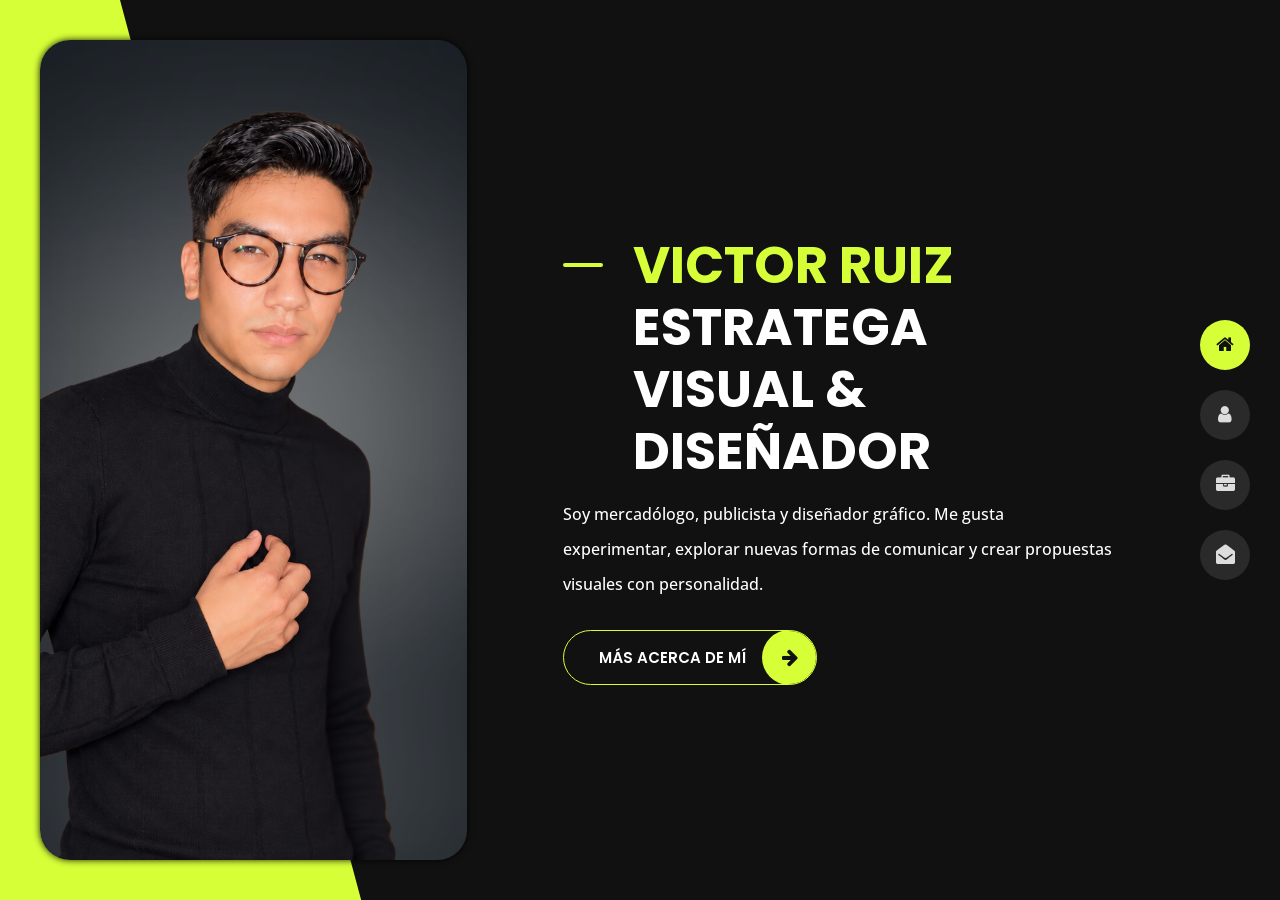
==== index.html @ 58e436d8 "Añadir favicon VR verde lima sobre fondo oscuro" ====
﻿<!DOCTYPE html>
<html lang="es">
  <head>
    <link rel="icon" type="image/svg+xml" href="img/favicon-vr.svg?v=1">
    <meta charset="utf-8">
    <title>Victor Ruiz | Estratega Visual &amp; Diseñador</title>
    <meta name="description" content="Portafolio de Victor Ruiz: diseño gráfico, comunicación visual y desarrollo de marca.">
    <meta property="og:type" content="website">
    <meta property="og:locale" content="es_MX">
    <meta property="og:site_name" content="Victor Ruiz — Portafolio">
    <meta property="og:title" content="Victor Ruiz | Estratega Visual &amp; Diseñador">
    <meta property="og:description" content="Diseño gráfico, comunicación visual y desarrollo de marca. Conoce mis proyectos y trayectoria.">
    <meta property="og:url" content="https://victxrruiz.github.io/PortafolioVictor/">
    <meta name="viewport" content="width=device-width, initial-scale=1">
    <!-- Template Google Fonts -->
    <link rel="preconnect" href="https://fonts.googleapis.com">
    <link rel="preconnect" href="https://fonts.gstatic.com" crossorigin>
    <link href="https://fonts.googleapis.com/css?family=Poppins:400,400i,500,500i,600,600i,700,700i,800,800i,900,900i&amp;display=swap" rel="stylesheet">
    <link href="https://fonts.googleapis.com/css?family=Open+Sans:300,400,400i,600,600i,700&amp;display=swap" rel="stylesheet">
    <!-- Template CSS Files -->
    <link href="css/bootstrap.min.css" rel="stylesheet">
    <link href="css/component.css" rel="stylesheet">
    <link href="css/circle.css" rel="stylesheet">
    <link href="css/font-awesome.min.css" rel="stylesheet">
    <link href="css/style.css?v=coral-1" rel="stylesheet">
    <link href="css/portfolio.css?v=coral-1" rel="stylesheet">
    <link href="css/contact.css?v=button-animation-1" rel="stylesheet">
    <!-- CSS Skin File -->
    <link href="css/skins/coral.css?v=lime-1" rel="stylesheet">
    <link href="css/cursor.css?v=4" rel="stylesheet">
    <link href="css/original-motion.css?v=1" rel="stylesheet">
    <link href="css/scroll-details.css?v=1" rel="stylesheet">
    <link href="css/mobile-home.css?v=1" rel="stylesheet">
    <link href="css/expertise.css?v=4" rel="stylesheet">
    <!-- Modernizr JS File -->
    <script src="js/modernizr.min.js"></script>
  </head>
  <body class="dark home-page">
    <div id="preloader" aria-hidden="true">
      <div class="line"></div>
    </div>
    <!-- Header Starts -->
    <header class="header" id="navbar-collapse-toggle">
      <!-- Fixed Navigation Starts -->
      <ul id="desktop-nav" class="icon-menu d-none d-lg-block">
        <li class="icon-box desktop-nav-element active">
          <i class="fa fa-home"></i>
          <div>
            <h2>Inicio</h2>
          </div>
        </li>
        <li class="icon-box desktop-nav-element">
          <i class="fa fa-user"></i>
          <div>
            <h2>Acerca de mí</h2>
          </div>
        </li>
        <li class="icon-box desktop-nav-element">
          <i class="fa fa-briefcase"></i>
          <div>
            <h2>Portafolio</h2>
          </div>
        </li>
        <li class="icon-box desktop-nav-element">
          <i class="fa fa-envelope-open"></i>
          <div>
            <h2>Contacto</h2>
          </div>
        </li>
      </ul>
      <!-- Fixed Navigation Ends -->
      <!-- Mobile Menu Starts -->
      <nav class="d-block d-lg-none">
        <div class="inputmobile" id="inputmobile">
          <button type="button" id="trigger-mobile" class="trigger-mobile" aria-label="Menú de navegación" aria-controls="mobile-nav">
            <span></span>
            <span></span>
            <span></span>
          </button>
          <ul class="list-unstyled" id="mobile-nav">
            <li class="mobile-nav-element home-link active">
              <div>
                <i class="fa fa-home"></i>
                <span>Inicio</span>
              </div>
            </li>
            <li class="mobile-nav-element">
              <div>
                <i class="fa fa-user"></i>
                <span>Acerca de mí</span>
              </div>
            </li>
            <li class="mobile-nav-element">
              <div>
                <i class="fa fa-folder-open"></i>
                <span>Portafolio</span>
              </div>
            </li>
            <li class="mobile-nav-element">
              <div>
                <i class="fa fa-envelope-open"></i>
                <span>Contacto</span>
              </div>
            </li>
          </ul>
        </div>
      </nav>
      <!-- Mobile Menu Ends -->
    </header>
    <!-- Header Ends -->
    <!-- Main Content Starts -->
    <div class="pages">
      <!-- Home Starts -->
      <div class="page page--current" id="home">
        <div class="home">
          <div class="container-fluid main-container container-home p-0">
            <div class="color-block d-none d-lg-block"></div>
            <div class="row home-details-container align-items-center">
			  <img class="col-lg-4 position-fixed d-none d-lg-block" src="img/victor-ruiz-nueva.png" alt="Retrato de Victor Ruiz">
              <div class="col-12 col-lg-8 offset-lg-4 home-details text-left text-sm-center text-lg-left">
                <div>
                  <img src="img/victor-ruiz-nueva.png" class="img-fluid main-img-mobile home-portrait d-block d-lg-none" alt="Retrato de Victor Ruiz">
                  <h1 class="text-uppercase poppins-font">Victor Ruiz <span>Estratega Visual &amp; Diseñador</span>
                  </h1>
                  <p class="open-sans-font">Soy mercadólogo, publicista y diseñador gráfico. Me gusta experimentar, explorar nuevas formas de comunicar y crear propuestas visuales con personalidad.</p>
                  <a id="link-about" class="button">
                    <span class="button-text">Más acerca de mí</span>
                    <span class="button-icon fa fa-arrow-right"></span>
                  </a>
                </div>
              </div>
            </div>
          </div>
        </div>
      </div>
      <!-- Home Ends -->
      <!-- About Starts -->
      <div class="page" id="about">
        <!-- Main Content Starts -->
        <!-- Section Title Starts -->
        <div class="title-section text-left text-sm-center">
          <h2>ACERCA DE <span>MÍ</span>
          </h2>
          <span class="title-bg">VICTOR RUIZ</span>
        </div>
        <!-- Section Title Ends -->
        <div class="about">
          <div class="main-content">
            <div class="container">
              <div class="about-intro open-sans-font">
                <p>Me gusta transformar conceptos en propuestas visuales que comuniquen, conecten y tengan personalidad. Disfruto experimentar con diferentes estilos, explorar nuevas herramientas y encontrar soluciones que vayan más allá de lo habitual.</p>
                <p>Soy una persona sociable, abierta al intercambio de ideas y comprometida con cada proyecto. Me gusta trabajar en equipo, explorar distintas perspectivas y cuidar cada detalle para lograr resultados que funcionen tanto visualmente como en su comunicación.</p>
                <p>Creo en un proceso creativo donde experimentar, compartir ideas y disfrutar lo que hacemos es tan importante como alcanzar los objetivos de cada proyecto.</p>
              </div>
              <div class="row">
                <!-- Personal Info Starts -->
                <div class="col-12 col-lg-5 col-xl-6">
                  <div class="row">
                    <div class="col-12">
                      <h3 class="text-uppercase custom-title mb-0 ft-wt-600">INFORMACIÓN PERSONAL</h3>
                    </div>
                    <div class="col-6">
                      <ul class="about-list list-unstyled open-sans-font">
                        <li>
                          <span class="title">Nombres:</span>
                          <span class="value d-block d-sm-inline-block d-lg-block d-xl-inline-block">Victor Jesus</span>
                        </li>
                        <li>
                          <span class="title">Apellidos:</span>
                          <span class="value d-block d-sm-inline-block d-lg-block d-xl-inline-block">Ruiz Morales</span>
                        </li>
                        <li>
                          <span class="title">Edad:</span>
                          <span class="value d-block d-sm-inline-block d-lg-block d-xl-inline-block">25 años</span>
                        </li>
                        <li>
                          <span class="title">Freelance :</span>
                          <span class="value d-block d-sm-inline-block d-lg-block d-xl-inline-block">Disponible</span>
                        </li>
                      </ul>
                    </div>
                    <div class="col-6">
                      <ul class="about-list list-unstyled open-sans-font">
                        <li>
                          <span class="title">Ubicación:</span>
                          <span class="value d-block d-sm-inline-block d-lg-block d-xl-inline-block">Puebla</span>
                        </li>
                        <li>
                          <span class="title">Teléfono:</span>
                          <span class="value d-block d-sm-inline-block d-lg-block d-xl-inline-block">+52 222 174 9672</span>
                        </li>
                        <li>
                          <span class="title">Email :</span>
                          <span class="value d-block d-sm-inline-block d-lg-block d-xl-inline-block">victxr.ruiz@gmail.com</span>
                        </li>
                        <li>
                          <span class="title">Idiomas:</span>
                          <span class="value d-block d-sm-inline-block d-lg-block d-xl-inline-block">Español, Inglés (B2)</span>
                        </li>
                      </ul>
                    </div>
                    <div class="col-12 mt-3 about-actions">
                      <a class="button" href="#">
                        <span class="button-text">Descargar CV</span>
                        <span class="button-icon fa fa-download"></span>
                      </a>
                      <a class="button" id="link-portfolio" href="#portfolio">
                        <span class="button-text">Ver portafolio</span>
                        <span class="button-icon fa fa-briefcase" aria-hidden="true"></span>
                      </a>
                    </div>
                  </div>
                </div>
                <!-- Personal Info Ends -->
                <!-- Boxes Starts -->
                <div class="col-12 col-lg-7 col-xl-6 mt-5 mt-lg-0">
                  <div class="row">
                    <div class="col-6">
                      <div class="box-stats with-margin">
                        <h3 class="poppins-font position-relative">3</h3>
                        <p class="open-sans-font m-0 position-relative text-uppercase">años de <span class="d-block">experiencia</span>
                        </p>
                      </div>
                    </div>
                    <div class="col-6">
                      <div class="box-stats with-margin">
                        <h3 class="poppins-font position-relative">50</h3>
                        <p class="open-sans-font m-0 position-relative text-uppercase">proyectos <span class="d-block">realizados</span>
                        </p>
                      </div>
                    </div>
                    <div class="col-6 mx-auto">
                      <div class="box-stats">
                        <h3 class="poppins-font position-relative">5</h3>
                        <p class="open-sans-font m-0 position-relative text-uppercase">marcas y <span class="d-block">empresas</span>
                        </p>
                      </div>
                    </div>
                  </div>
                </div>
                <!-- Boxes Ends -->
              </div>
              <hr class="separator">
              <section class="expertise" aria-labelledby="expertise-title">
                <h3 id="expertise-title" class="poppins-font expertise-heading">Lo que puedo aportar</h3>
                <div class="expertise-table-wrap">
                  <table class="expertise-table" aria-labelledby="expertise-title">
                    <thead><tr><th scope="col">Categoría</th><th scope="col">Contenido</th></tr></thead>
                    <tbody>
                      <tr>
                        <th scope="row"><i class="fa fa-pencil" aria-hidden="true"></i>Diseño</th>
                        <td><ul class="expertise-tags"><li>Identidad visual</li><li>Publicidad</li><li>Diseño editorial</li><li>Gran formato</li></ul></td>
                      </tr>
                      <tr>
                        <th scope="row"><i class="fa fa-camera" aria-hidden="true"></i>Producción</th>
                        <td><ul class="expertise-tags"><li>Fotografía</li><li>Edición fotográfica</li><li>Contenido audiovisual</li></ul></td>
                      </tr>
                      <tr>
                        <th scope="row"><i class="fa fa-lightbulb-o" aria-hidden="true"></i>Estrategia</th>
                        <td><ul class="expertise-tags"><li>Investigación</li><li>Conceptualización</li><li>Comunicación visual</li></ul></td>
                      </tr>
                      <tr>
                        <th scope="row"><i class="fa fa-sliders" aria-hidden="true"></i>Herramientas</th>
                        <td><ul class="expertise-tags"><li>Photoshop</li><li>Illustrator</li><li>Lightroom</li><li>Premiere Pro</li><li>IA generativa</li></ul></td>
                      </tr>
                    </tbody>
                  </table>
                </div>
              </section>
              <hr class="separator mt-1">
              <!-- Experience & Education Starts -->
              <div class="row">
                <div class="col-lg-6 m-15px-tb">
                  <h3 class="text-uppercase pb-5 mb-0 text-left text-sm-center custom-title ft-wt-600">MI TRAYECTORIA</h3>
                  <div class="resume-box">
                    <ul>
                      <li>
                        <div class="icon">
                          <i class="fa fa-briefcase"></i>
                        </div>
                        <span class="time open-sans-font text-uppercase">ENERO 2025 – ACTUALIDAD</span>
                        <h5 class="poppins-font text-uppercase">DISEÑADOR GRÁFICO <span class="place open-sans-font">UNIVERSIDAD DEL VALLE DE PUEBLA</span>
                        </h5>
                        <p class="open-sans-font">Desarrollo de contenido gráfico y audiovisual para redes sociales institucionales y marcas relacionadas, incluyendo UNIVATOUR, VICELO e ICOSUR. Diseño de identidades gráficas, materiales publicitarios y piezas de comunicación para eventos institucionales y comerciales. Realización de fotografía de eventos y producto, así como operación de cámaras y sistemas TriCaster para transmisiones en vivo.</p>
                      </li>
                      <li>
                        <div class="icon">
                          <i class="fa fa-briefcase"></i>
                        </div>
                        <span class="time open-sans-font text-uppercase">AGOSTO 2022 – MAYO 2023</span>
                        <h5 class="poppins-font text-uppercase">COMUNICACIÓN SOCIAL Y DISEÑO GRÁFICO <span class="place open-sans-font">INSTITUTO DE LA JUVENTUD DEL MUNICIPIO DE PUEBLA</span>
                        </h5>
                        <p class="open-sans-font">Diseño de materiales gráficos de gran formato para eventos institucionales, incluyendo banners y paredes gráficas. Creación de contenido para redes sociales dirigido al público juvenil y colaboración en la estrategia de comunicación e imagen institucional.</p>
                      </li>
                      <li>
                        <div class="icon">
                          <i class="fa fa-briefcase"></i>
                        </div>
                        <span class="time open-sans-font text-uppercase">FEBRERO 2022 – AGOSTO 2022</span>
                        <h5 class="poppins-font text-uppercase">AUXILIAR DE DISEÑO GRÁFICO <span class="place open-sans-font">GLOBAL MEDIA INVESTMENT</span>
                        </h5>
                        <p class="open-sans-font">Diseño de contenido para redes sociales y desarrollo de materiales gráficos para marcas como Talina Salinas Beauty Studio, G Life, Universidad UHS y Tiendas Neto, siguiendo sus manuales de identidad y lineamientos visuales.</p>
                      </li>
                      <li>
                        <div class="icon">
                          <i class="fa fa-briefcase"></i>
                        </div>
                        <span class="time open-sans-font text-uppercase">MAYO 2021 – ENERO 2022</span>
                        <h5 class="poppins-font text-uppercase">COMMUNITY MANAGER <span class="place open-sans-font">PAVELO'S PIZZA</span>
                        </h5>
                        <p class="open-sans-font">Gestión de redes sociales, creación de contenido digital y atención a la comunidad. Producción de fotografía de producto y videos publicitarios para plataformas digitales.</p>
                      </li>
                    </ul>
                  </div>
                </div>
                <div class="col-lg-6 m-15px-tb">
                  <h3 class="text-uppercase pb-5 mb-0 text-left text-sm-center custom-title ft-wt-600">MI FORMACIÓN</h3>
                  <div class="resume-box">
                    <ul>
                      <li>
                        <div class="icon">
                          <i class="fa fa-graduation-cap"></i>
                        </div>
                        <span class="time open-sans-font text-uppercase">AGOSTO 2025 – DICIEMBRE 2026</span>
                        <h5 class="poppins-font text-uppercase">MAESTRÍA EN DISEÑO GRÁFICO DIGITAL <span class="place open-sans-font">INSTITUTO DE ESTUDIOS UNIVERSITARIOS (IEU)</span>
                        </h5>
                        <p class="open-sans-font">Formación especializada en diseño digital, comunicación visual y desarrollo de soluciones gráficas.</p>
                      </li>
                      <li>
                        <div class="icon">
                          <i class="fa fa-graduation-cap"></i>
                        </div>
                        <span class="time open-sans-font text-uppercase">2020 – 2023</span>
                        <h5 class="poppins-font text-uppercase">LICENCIATURA EN MERCADOTECNIA Y PUBLICIDAD <span class="place open-sans-font">INSTITUTO DE ESTUDIOS UNIVERSITARIOS (IEU)</span>
                        </h5>
                        <p class="open-sans-font">Formación en marketing, publicidad, comunicación estratégica y desarrollo de conceptos creativos.</p>
                      </li>
                    </ul>
                  </div>
                </div>
              </div>
              <!-- Experience & Education Ends -->
              <div class="about-actions about-actions-bottom mt-4 pt-3">
                <a class="button" data-open-portfolio href="#portfolio">
                  <span class="button-text">Ver portafolio</span>
                  <span class="button-icon fa fa-briefcase" aria-hidden="true"></span>
                </a>
              </div>
            </div>
          </div>
        </div>
        <!-- Main Content Ends -->
      </div>
      <!-- About Ends -->
      <!-- Portfolio Starts -->
      <div class="page" id="portfolio">
        <!-- Main Content Starts -->
        <div class="portfolio">
          <!-- Page Title Starts -->
          <div class="title-section text-left text-sm-center">
            <h2>Mi <span>portafolio</span>
            </h2>
            <span class="title-bg">Proyectos</span>
          </div>
          <!-- Page Title Ends -->
          <div class="main-content text-center">
            <div id="grid-gallery" class="container portfolio-collection"></div>
            <!-- Keep unused template examples inert: no external images or video requests. -->
            <template id="portfolio-template-examples">
            <div class="container grid-gallery">
              <!-- Portfolio Grid Starts -->
              <div class="grid-wrap">
                <ul class="row grid gridlist">
                  <!-- Portfolio Item Starts -->
                  <li>
                    <figure>
                      <img src="http://via.placeholder.com/895x552.jpg" alt="Portolio Image">
                      <div>
                        <span>Image Project</span>
                      </div>
                    </figure>
                  </li>
                  <!-- Portfolio Item Ends -->
                  <!-- Portfolio Item Starts -->
                  <li>
                    <figure>
                      <img src="http://via.placeholder.com/895x552.jpg" alt="Portolio Image">
                      <div>
                        <span>Youtube Project</span>
                      </div>
                    </figure>
                  </li>
                  <!-- Portfolio Item Ends -->
                  <!-- Portfolio Item Starts -->
                  <li>
                    <figure>
                      <img src="http://via.placeholder.com/895x552.jpg" alt="Portolio Image">
                      <div>
                        <span>Slider Project</span>
                      </div>
                    </figure>
                  </li>
                  <!-- Portfolio Item Ends -->
                  <!-- Portfolio Item Starts -->
                  <li>
                    <figure>
                      <img src="http://via.placeholder.com/895x552.jpg" alt="Portolio Image">
                      <div>
                        <span>Local Video Project</span>
                      </div>
                    </figure>
                  </li>
                  <!-- Portfolio Item Ends -->
                  <!-- Portfolio Item Starts -->
                  <li>
                    <figure>
                      <img src="http://via.placeholder.com/895x552.jpg" alt="Portolio Image">
                      <div>
                        <span>Image Project</span>
                      </div>
                    </figure>
                  </li>
                  <!-- Portfolio Item Ends -->
                  <!-- Portfolio Item Starts -->
                  <li>
                    <figure>
                      <img src="http://via.placeholder.com/895x552.jpg" alt="Portolio Image">
                      <div>
                        <span>Image Project</span>
                      </div>
                    </figure>
                  </li>
                  <!-- Portfolio Item Ends -->
                  <!-- Portfolio Item Starts -->
                  <li>
                    <figure>
                      <img src="http://via.placeholder.com/895x552.jpg" alt="Portolio Image">
                      <div>
                        <span>Image Project</span>
                      </div>
                    </figure>
                  </li>
                  <!-- Portfolio Item Ends -->
                  <!-- Portfolio Item Starts -->
                  <li>
                    <figure>
                      <img src="http://via.placeholder.com/895x552.jpg" alt="Portolio Image">
                      <div>
                        <span>Image Project</span>
                      </div>
                    </figure>
                  </li>
                  <!-- Portfolio Item Ends -->
                  <!-- Portfolio Item Starts -->
                  <li>
                    <figure>
                      <img src="http://via.placeholder.com/895x552.jpg" alt="Portolio Image">
                      <div>
                        <span>Image Project</span>
                      </div>
                    </figure>
                  </li>
                  <!-- Portfolio Item Ends -->
                </ul>
              </div>
              <!-- Portfolio Grid Ends -->
              <!-- Portfolio Details Starts -->
              <div class="slideshow">
                <ul>
                  <!-- Portfolio Item Detail Starts -->
                  <li>
                    <figure>
                      <!-- Project Details Starts -->
                      <figcaption>
                        <h3>Image Project</h3>
                        <div class="row open-sans-font">
                          <div class="col-12 col-sm-6 mb-2">
                            <i class="fa fa-file-text-o pr-2"></i>
                            <span class="project-label">Project </span>: <span class="ft-wt-600 uppercase">Website</span>
                          </div>
                          <div class="col-12 col-sm-6 mb-2">
                            <i class="fa fa-user-o pr-2"></i>
                            <span class="project-label">Client </span>: <span class="ft-wt-600 uppercase">Envato</span>
                          </div>
                          <div class="col-12 col-sm-6 mb-2">
                            <i class="fa fa-code pr-2"></i>
                            <span class="project-label">Langages </span>: <span class="ft-wt-600 uppercase">HTML, CSS, Javascript</span>
                          </div>
                          <div class="col-12 col-sm-6 mb-2">
                            <i class="fa fa-external-link pr-2"></i>
                            <span class="project-label">Preview </span>: <span class="ft-wt-600 uppercase">
                              <a href="#" target="_blank">www.envato.com</a>
                            </span>
                          </div>
                        </div>
                      </figcaption>
                      <!-- Project Details Ends -->
                      <!-- Main Project Content Starts -->
                      <img src="http://via.placeholder.com/895x552.jpg" alt="Portolio Image">
                      <!-- Main Project Content Ends -->
                    </figure>
                  </li>
                  <!-- Portfolio Item Detail Ends -->
                  <!-- Portfolio Item Detail Starts -->
                  <li>
                    <figure>
                      <!-- Project Details Starts -->
                      <figcaption>
                        <h3>Youtube Project</h3>
                        <div class="row open-sans-font">
                          <div class="col-6 mb-2">
                            <i class="fa fa-file-text-o pr-2"></i>
                            <span class="project-label">Project </span>: <span class="ft-wt-600 uppercase">Video</span>
                          </div>
                          <div class="col-6 mb-2">
                            <i class="fa fa-user-o pr-2"></i>
                            <span class="project-label">Client </span>: <span class="ft-wt-600 uppercase">Videohive</span>
                          </div>
                          <div class="col-6 mb-2">
                            <i class="fa fa-code pr-2"></i>
                            <span class="project-label">Langages </span>: <span class="ft-wt-600 uppercase">Adobe After Effects</span>
                          </div>
                          <div class="col-6 mb-2">
                            <i class="fa fa-external-link pr-2"></i>
                            <span class="project-label">Preview </span>: <span class="ft-wt-600 uppercase">
                              <a href="#" target="_blank">www.videohive.net</a>
                            </span>
                          </div>
                        </div>
                      </figcaption>
                      <!-- Project Details Ends -->
                      <!-- Main Project Content Starts -->
                      <div class="videocontainer">
                        <iframe class="youtube-video" src="https://www.youtube.com/embed/7e90gBu4pas?enablejsapi=1&version=3&playerapiid=ytplayer" allowfullscreen></iframe>
                      </div>
                      <!-- Main Project Content Ends -->
                    </figure>
                  </li>
                  <!-- Portfolio Item Detail Ends -->
                  <!-- Portfolio Item Detail Starts -->
                  <li>
                    <figure>
                      <!-- Project Details Starts -->
                      <figcaption>
                        <h3>Slider Project</h3>
                        <div class="row open-sans-font">
                          <div class="col-6 mb-2">
                            <i class="fa fa-file-text-o pr-2"></i>
                            <span class="project-label">Project </span>: <span class="ft-wt-600 uppercase">Website</span>
                          </div>
                          <div class="col-6 mb-2">
                            <i class="fa fa-user-o pr-2"></i>
                            <span class="project-label">Client </span>: <span class="ft-wt-600 uppercase">Themeforest</span>
                          </div>
                          <div class="col-6 mb-2">
                            <i class="fa fa-code pr-2"></i>
                            <span class="project-label">Langages </span>: <span class="ft-wt-600 uppercase">HTML, CSS, Javascript</span>
                          </div>
                          <div class="col-6 mb-2">
                            <i class="fa fa-external-link pr-2"></i>
                            <span class="project-label">Preview </span>: <span class="ft-wt-600 uppercase">
                              <a href="#" target="_blank">www.themeforest.net</a>
                            </span>
                          </div>
                        </div>
                      </figcaption>
                      <!-- Project Details Ends -->
                      <!-- Main Project Content Starts -->
                      <div id="slider" class="carousel slide portfolio-slider" data-ride="carousel" data-interval="false">
                        <ol class="carousel-indicators">
                          <li data-target="#slider" data-slide-to="0" class="active"></li>
                          <li data-target="#slider" data-slide-to="1"></li>
                          <li data-target="#slider" data-slide-to="2"></li>
                        </ol>
                        <!-- The slideshow -->
                        <div class="carousel-inner">
                          <div class="carousel-item active">
                            <img src="http://via.placeholder.com/895x552.jpg" alt="slide 1">
                          </div>
                          <div class="carousel-item">
                            <img src="http://via.placeholder.com/895x552.jpg" alt="slide 2">
                          </div>
                          <div class="carousel-item">
                            <img src="http://via.placeholder.com/895x552.jpg" alt="slide 3">
                          </div>
                        </div>
                      </div>
                      <!-- Main Project Content Ends -->
                    </figure>
                  </li>
                  <!-- Portfolio Item Detail Ends -->
                  <!-- Portfolio Item Detail Starts -->
                  <li>
                    <figure>
                      <!-- Project Details Starts -->
                      <figcaption>
                        <h3>Local Video Project</h3>
                        <div class="row open-sans-font">
                          <div class="col-6 mb-2">
                            <i class="fa fa-file-text-o pr-2"></i>
                            <span class="project-label">Project </span>: <span class="ft-wt-600 uppercase">Video</span>
                          </div>
                          <div class="col-6 mb-2">
                            <i class="fa fa-user-o pr-2"></i>
                            <span class="project-label">Client </span>: <span class="ft-wt-600 uppercase">Videohive</span>
                          </div>
                          <div class="col-6 mb-2">
                            <i class="fa fa-code pr-2"></i>
                            <span class="project-label">Langages </span>: <span class="ft-wt-600 uppercase">Adobe Premium</span>
                          </div>
                          <div class="col-6 mb-2">
                            <i class="fa fa-external-link pr-2"></i>
                            <span class="project-label">Preview </span>: <span class="ft-wt-600 uppercase">
                              <a href="#" target="_blank">www.envato.com</a>
                            </span>
                          </div>
                        </div>
                      </figcaption>
                      <!-- Project Details Ends -->
                      <!-- Main Project Content Starts -->
                      <video id="video" class="responsive-video" controls poster="img/projects/project-1.jpg">
                        <source src="img/projects/video.mp4" type="video/mp4">
                      </video>
                      <!-- Main Project Content Ends -->
                    </figure>
                  </li>
                  <!-- Portfolio Item Detail Ends -->
                  <!-- Portfolio Item Detail Starts -->
                  <li>
                    <figure>
                      <!-- Project Details Starts -->
                      <figcaption>
                        <h3>Image Project</h3>
                        <div class="row open-sans-font">
                          <div class="col-6 mb-2">
                            <i class="fa fa-file-text-o pr-2"></i>
                            <span class="project-label">Project </span>: <span class="ft-wt-600 uppercase">Website</span>
                          </div>
                          <div class="col-6 mb-2">
                            <i class="fa fa-user-o pr-2"></i>
                            <span class="project-label">Client </span>: <span class="ft-wt-600 uppercase">Envato</span>
                          </div>
                          <div class="col-6 mb-2">
                            <i class="fa fa-code pr-2"></i>
                            <span class="project-label">Langages </span>: <span class="ft-wt-600 uppercase">HTML, CSS, Javascript</span>
                          </div>
                          <div class="col-6 mb-2">
                            <i class="fa fa-external-link pr-2"></i>
                            <span class="project-label">Preview </span>: <span class="ft-wt-600 uppercase">
                              <a href="#" target="_blank">www.envato.com</a>
                            </span>
                          </div>
                        </div>
                      </figcaption>
                      <!-- Project Details Ends -->
                      <!-- Main Project Content Starts -->
                      <img src="http://via.placeholder.com/895x552.jpg" alt="Portolio Image">
                      <!-- Main Project Content Ends -->
                    </figure>
                  </li>
                  <!-- Portfolio Item Detail Ends -->
                  <!-- Portfolio Item Detail Starts -->
                  <li>
                    <figure>
                      <!-- Project Details Starts -->
                      <figcaption>
                        <h3>Image Project</h3>
                        <div class="row open-sans-font">
                          <div class="col-6 mb-2">
                            <i class="fa fa-file-text-o pr-2"></i>
                            <span class="project-label">Project </span>: <span class="ft-wt-600 uppercase">Website</span>
                          </div>
                          <div class="col-6 mb-2">
                            <i class="fa fa-user-o pr-2"></i>
                            <span class="project-label">Client </span>: <span class="ft-wt-600 uppercase">Envato</span>
                          </div>
                          <div class="col-6 mb-2">
                            <i class="fa fa-code pr-2"></i>
                            <span class="project-label">Langages </span>: <span class="ft-wt-600 uppercase">HTML, CSS, Javascript</span>
                          </div>
                          <div class="col-6 mb-2">
                            <i class="fa fa-external-link pr-2"></i>
                            <span class="project-label">Preview </span>: <span class="ft-wt-600 uppercase">
                              <a href="#" target="_blank">www.envato.com</a>
                            </span>
                          </div>
                        </div>
                      </figcaption>
                      <!-- Project Details Ends -->
                      <!-- Main Project Content Starts -->
                      <img src="http://via.placeholder.com/895x552.jpg" alt="Portolio Image">
                      <!-- Main Project Content Ends -->
                    </figure>
                  </li>
                  <!-- Portfolio Item Detail Ends -->
                  <!-- Portfolio Item Detail Starts -->
                  <li>
                    <figure>
                      <!-- Project Details Starts -->
                      <figcaption>
                        <h3>Image Project</h3>
                        <div class="row open-sans-font">
                          <div class="col-6 mb-2">
                            <i class="fa fa-file-text-o pr-2"></i>
                            <span class="project-label">Project </span>: <span class="ft-wt-600 uppercase">Website</span>
                          </div>
                          <div class="col-6 mb-2">
                            <i class="fa fa-user-o pr-2"></i>
                            <span class="project-label">Client </span>: <span class="ft-wt-600 uppercase">Envato</span>
                          </div>
                          <div class="col-6 mb-2">
                            <i class="fa fa-code pr-2"></i>
                            <span class="project-label">Langages </span>: <span class="ft-wt-600 uppercase">HTML, CSS, Javascript</span>
                          </div>
                          <div class="col-6 mb-2">
                            <i class="fa fa-external-link pr-2"></i>
                            <span class="project-label">Preview </span>: <span class="ft-wt-600 uppercase">
                              <a href="#" target="_blank">www.envato.com</a>
                            </span>
                          </div>
                        </div>
                      </figcaption>
                      <!-- Project Details Ends -->
                      <!-- Main Project Content Starts -->
                      <img src="http://via.placeholder.com/895x552.jpg" alt="Portolio Image">
                      <!-- Main Project Content Ends -->
                    </figure>
                  </li>
                  <!-- Portfolio Item Detail Ends -->
                  <!-- Portfolio Item Detail Starts -->
                  <li>
                    <figure>
                      <!-- Project Details Starts -->
                      <figcaption>
                        <h3>Image Project</h3>
                        <div class="row open-sans-font">
                          <div class="col-6 mb-2">
                            <i class="fa fa-file-text-o pr-2"></i>
                            <span class="project-label">Project </span>: <span class="ft-wt-600 uppercase">Website</span>
                          </div>
                          <div class="col-6 mb-2">
                            <i class="fa fa-user-o pr-2"></i>
                            <span class="project-label">Client </span>: <span class="ft-wt-600 uppercase">Envato</span>
                          </div>
                          <div class="col-6 mb-2">
                            <i class="fa fa-code pr-2"></i>
                            <span class="project-label">Langages </span>: <span class="ft-wt-600 uppercase">HTML, CSS, Javascript</span>
                          </div>
                          <div class="col-6 mb-2">
                            <i class="fa fa-external-link pr-2"></i>
                            <span class="project-label">Preview </span>: <span class="ft-wt-600 uppercase">
                              <a href="#" target="_blank">www.envato.com</a>
                            </span>
                          </div>
                        </div>
                      </figcaption>
                      <!-- Project Details Ends -->
                      <!-- Main Project Content Starts -->
                      <img src="http://via.placeholder.com/895x552.jpg" alt="Portolio Image">
                      <!-- Main Project Content Ends -->
                    </figure>
                  </li>
                  <!-- Portfolio Item Detail Ends -->
                  <!-- Portfolio Item Detail Starts -->
                  <li>
                    <figure>
                      <!-- Project Details Starts -->
                      <figcaption>
                        <h3>Image Project</h3>
                        <div class="row open-sans-font">
                          <div class="col-6 mb-2">
                            <i class="fa fa-file-text-o pr-2"></i>
                            <span class="project-label">Project </span>: <span class="ft-wt-600 uppercase">Website</span>
                          </div>
                          <div class="col-6 mb-2">
                            <i class="fa fa-user-o pr-2"></i>
                            <span class="project-label">Client </span>: <span class="ft-wt-600 uppercase">Envato</span>
                          </div>
                          <div class="col-6 mb-2">
                            <i class="fa fa-code pr-2"></i>
                            <span class="project-label">Langages </span>: <span class="ft-wt-600 uppercase">HTML, CSS, Javascript</span>
                          </div>
                          <div class="col-6 mb-2">
                            <i class="fa fa-external-link pr-2"></i>
                            <span class="project-label">Preview </span>: <span class="ft-wt-600 uppercase">
                              <a href="#" target="_blank">www.envato.com</a>
                            </span>
                          </div>
                        </div>
                      </figcaption>
                      <!-- Project Details Ends -->
                      <!-- Main Project Content Starts -->
                      <img src="http://via.placeholder.com/895x552.jpg" alt="Portolio Image">
                      <!-- Main Project Content Ends -->
                    </figure>
                  </li>
                  <!-- Portfolio Item Detail Ends -->
                </ul>
                <!-- Portfolio Navigation Starts -->
                <nav>
                  <span class="icon nav-prev">
                    <img src="img/projects/navigation/left-arrow.png" alt="previous">
                  </span>
                  <span class="icon nav-next">
                    <img src="img/projects/navigation/right-arrow.png" alt="next">
                  </span>
                  <span class="nav-close">
                    <img src="img/projects/navigation/close-button.png" alt="close">
                  </span>
                </nav>
                <!-- Portfolio Navigation Ends -->
              </div>
            </div>
            </template>
          </div>
        </div>
        <!-- Main Content Ends -->
      </div>
      <!-- Portfolio Ends -->
      <!-- Contact Starts -->
      <div class="page" id="contact">
        <div class="contact">
          <div class="title-section text-left text-sm-center">
            <h2>Mi <span>contacto</span>
            </h2>
            <span class="title-bg">Conectemos</span>
          </div>
          <div class="main-content">
            <div class="container">
              <div class="contact-direct text-center">
                <p class="poppins-font contact-direct-question">¿TIENES UN PROYECTO EN MENTE?</p>
                <h3 class="poppins-font">HAGAMOS QUE<br><span>DESTAQUE.</span></h3>
                <p class="open-sans-font contact-direct-intro">Las buenas ideas merecen una identidad visual que las haga destacar. Cuéntame tu idea y hagámosla realidad.</p>
                <div class="contact-direct-actions">
                  <a class="button" href="https://wa.me/522221749672" target="_blank" rel="noopener noreferrer">
                    <span class="button-text">Whatsapp</span>
                    <span class="button-icon fa fa-whatsapp" aria-hidden="true"></span>
                  </a>
                  <a class="button" href="mailto:victxr.ruiz@gmail.com">
                    <span class="button-text">Enviar correo</span>
                    <span class="button-icon fa fa-envelope-open" aria-hidden="true"></span>
                  </a>
                </div>
                <div class="contact-direct-details open-sans-font">
                  <a href="tel:+522221749672">+52 222 174 9672</a>
                  <a href="mailto:victxr.ruiz@gmail.com">victxr.ruiz@gmail.com</a>
                  <span><i class="fa fa-map-marker" aria-hidden="true"></i> Puebla, México</span>
                </div>
              </div>
            </div>
          </div>
        </div>
      </div>
      <!-- Contact Ends -->
      <!-- Blog Starts -->
      <template id="unused-blog-template">
      <div class="page" id="blog">
        <div class="blog">
          <!-- Page Title Starts -->
          <div class="title-section text-left text-sm-center">
            <h2>my <span>blog</span>
            </h2>
            <span class="title-bg">posts</span>
          </div>
          <!-- Page Title Ends -->
          <!-- Main Content Starts -->
          <div class="main-content">
            <div class="container">
              <!-- Articles Starts -->
              <div class="row">
                <!-- Article Starts -->
                <div class="col-12 col-md-6 col-lg-6 col-xl-4 mb-30">
                  <article class="post-container">
                    <div class="post-thumb">
                      <a href="blog-post-dark.html" class="d-block position-relative overflow-hidden">
                        <img src="img/blog/blog-post-1.jpg" class="img-fluid" alt="Blog" loading="lazy" decoding="async">
                      </a>
                    </div>
                    <div class="post-content">
                      <div class="entry-header">
                        <h3>
                          <a href="blog-post-dark.html">How to Own Your Audience by Creating an Email List</a>
                        </h3>
                      </div>
                      <div class="entry-content open-sans-font">
                        <p>Lorem ipsum dolor sit amet, consetetur sadipscing elitr, sed diam nonumy eirmod tempor invidunt ut labore... </p>
                      </div>
                    </div>
                  </article>
                </div>
                <!-- Article Ends -->
                <!-- Article Starts -->
                <div class="col-12 col-md-6 col-lg-6 col-xl-4 mb-30">
                  <article class="post-container">
                    <div class="post-thumb">
                      <a href="blog-post-dark.html" class="d-block position-relative overflow-hidden">
                        <img src="img/blog/blog-post-2.jpg" class="img-fluid" alt="" loading="lazy" decoding="async">
                      </a>
                    </div>
                    <div class="post-content">
                      <div class="entry-header">
                        <h3>
                          <a href="blog-post-dark.html">Top 10 Toolkits for Deep Learning in 2020</a>
                        </h3>
                      </div>
                      <div class="entry-content open-sans-font">
                        <p>Lorem ipsum dolor sit amet, consetetur sadipscing elitr, sed diam nonumy eirmod tempor invidunt ut labore... </p>
                      </div>
                    </div>
                  </article>
                </div>
                <!-- Article Ends -->
                <!-- Article Starts -->
                <div class="col-12 col-md-6 col-lg-6 col-xl-4 mb-30">
                  <article class="post-container">
                    <div class="post-thumb">
                      <a href="blog-post-dark.html" class="d-block position-relative overflow-hidden">
                        <img src="img/blog/blog-post-3.jpg" class="img-fluid" alt="" loading="lazy" decoding="async">
                      </a>
                    </div>
                    <div class="post-content">
                      <div class="entry-header">
                        <h3>
                          <a href="blog-post-dark.html">Everything You Need to Know About Web Accessibility</a>
                        </h3>
                      </div>
                      <div class="entry-content open-sans-font">
                        <p>Lorem ipsum dolor sit amet, consetetur sadipscing elitr, sed diam nonumy eirmod tempor invidunt ut labore... </p>
                      </div>
                    </div>
                  </article>
                </div>
                <!-- Article Ends -->
                <!-- Article Starts -->
                <div class="col-12 col-md-6 col-lg-6 col-xl-4 mb-30">
                  <article class="post-container">
                    <div class="post-thumb">
                      <a href="blog-post-dark.html" class="d-block position-relative overflow-hidden">
                        <img src="img/blog/blog-post-4.jpg" class="img-fluid" alt="" loading="lazy" decoding="async">
                      </a>
                    </div>
                    <div class="post-content">
                      <div class="entry-header">
                        <h3>
                          <a href="blog-post-dark.html">How to Inject Humor & Comedy Into Your Brand</a>
                        </h3>
                      </div>
                      <div class="entry-content open-sans-font">
                        <p>Lorem ipsum dolor sit amet, consetetur sadipscing elitr, sed diam nonumy eirmod tempor invidunt ut labore... </p>
                      </div>
                    </div>
                  </article>
                </div>
                <!-- Article Ends -->
                <!-- Article Starts -->
                <div class="col-12 col-md-6 col-lg-6 col-xl-4 mb-30">
                  <article class="post-container">
                    <div class="post-thumb">
                      <a href="blog-post-dark.html" class="d-block position-relative overflow-hidden">
                        <img src="img/blog/blog-post-5.jpg" class="img-fluid" alt="" loading="lazy" decoding="async">
                      </a>
                    </div>
                    <div class="post-content">
                      <div class="entry-header">
                        <h3>
                          <a href="blog-post-dark.html">Women in Web Design: How To Achieve Success</a>
                        </h3>
                      </div>
                      <div class="entry-content open-sans-font">
                        <p>Lorem ipsum dolor sit amet, consetetur sadipscing elitr, sed diam nonumy eirmod tempor invidunt ut labore... </p>
                      </div>
                    </div>
                  </article>
                </div>
                <!-- Article Ends -->
                <!-- Article Starts -->
                <div class="col-12 col-md-6 col-lg-6 col-xl-4 mb-30">
                  <article class="post-container">
                    <div class="post-thumb">
                      <a href="blog-post-dark.html" class="d-block position-relative overflow-hidden">
                        <img src="img/blog/blog-post-6.jpg" class="img-fluid" alt="" loading="lazy" decoding="async">
                      </a>
                    </div>
                    <div class="post-content">
                      <div class="entry-header">
                        <h3>
                          <a href="blog-post-dark.html">Evergreen versus topical content: An overview</a>
                        </h3>
                      </div>
                      <div class="entry-content open-sans-font">
                        <p>Lorem ipsum dolor sit amet, consetetur sadipscing elitr, sed diam nonumy eirmod tempor invidunt ut labore... </p>
                      </div>
                    </div>
                  </article>
                </div>
                <!-- Article Ends -->
                <!-- Pagination Starts -->
                <div class="col-12 mt-4">
                  <nav>
                    <ul class="pagination justify-content-center mb-0">
                      <li class="page-item">
                        <a class="page-link" href="#">1</a>
                      </li>
                      <li class="page-item active">
                        <a class="page-link" href="#">2</a>
                      </li>
                      <li class="page-item">
                        <a class="page-link" href="#">3</a>
                      </li>
                      <li class="page-item">
                        <a class="page-link" href="#">4</a>
                      </li>
                    </ul>
                  </nav>
                </div>
                <!-- Pagination Ends -->
              </div>
              <!-- Articles Ends -->
            </div>
          </div>
        </div>
      </div>
      <!-- Blog Ends -->
      </template>
    </div>
    <!-- Main Content Ends -->
    <!-- Template JS Files -->
    <script src="js/jquery-3.7.1.min.js"></script>
    <script src="js/imagesloaded.pkgd.min.js"></script>
    <script src="js/masonry.pkgd.min.js"></script>
    <script src="js/classie.js"></script>
    <script src="js/main.js"></script>
    <script src="js/cbpGridGallery.js"></script>
    <script src="js/jquery.hoverdir.js"></script>
	<script src="js/bootstrap.js"></script>
	<script src="js/popper.min.js"></script>
    <script src="js/menu.js?v=original-baseline-1"></script>
    <script src="js/portfolio-data.js?v=5"></script>
    <script src="js/portfolio.js?v=10"></script>
    <script src="js/custom.js?v=original-baseline-1"></script>
    <script src="js/scroll-details.js?v=1"></script>
  </body>
</html>
---- css/component.css ----
html,
body {
	min-height: 100vh;
	overflow-x: hidden;
}

.js .pages {
	position: relative;
	width: 100vw;
	height: 100vh;
	z-index: 0;
	overflow: hidden;
}

.page {
	display: -webkit-box;
	display: -ms-flexbox;
	display: flex;
	-webkit-box-orient: vertical;
	-webkit-box-direction: normal;
	-ms-flex-direction: column;
	flex-direction: column;
}

.js .page {
	position: absolute;
	top: 0;
	left: 0;
	width: 100%;
	height: 100%;
	visibility: hidden;
	z-index: 1;
	min-height: 100%;
	opacity: 0;
}

.js .page--current {
	visibility: visible;
	position: relative;
	overflow: auto;
	opacity: 1;
}

/* Revealers */

.revealer {
	width: 100vw;
	height: 100vh;
	position: fixed;
	z-index: 1000;
	pointer-events: none;
}

.revealer--cornertopleft,
.revealer--cornertopright,
.revealer--cornerbottomleft,
.revealer--cornerbottomright {
	top: 50%;
	left: 50%;
}

.revealer--top,
.revealer--bottom {
	left: 0;
}

.revealer--right,
.revealer--left {
	top: 50%;
	left: 50%;
}

.revealer--top {
	bottom: 100%;
}

.revealer--bottom {
	top: 100%;
}

.revealer__layer {
	position: absolute;
	width: 100%;
	height: 100%;
	top: 0;
	left: 0;
	background: #ddd;
}

.dark .revealer__layer:first-child,
.dark .revealer__layer:nth-child(3) {
	background-color: #222 !important;
}

.light .revealer__layer:first-child,
.light .revealer__layer:nth-child(3) {
	background-color: #eee !important;
}

/* Revealer effects */


/* One layer effect (effect-1) */

.anim--effect-1 .page:first-child {
	background: #605BD4;
}

.anim--effect-1 .page:nth-child(2) {
	background: #FF6EAE;
}

.anim--effect-1 .revealer--animate .revealer__layer {
	-webkit-animation: anim-effect-1 1.5s cubic-bezier(0.2, 1, 0.3, 1) forwards;
	animation: anim-effect-1 1.5s cubic-bezier(0.2, 1, 0.3, 1) forwards;
}

@-webkit-keyframes anim-effect-1 {
	0% {
		-webkit-transform: translate3d(0, 0, 0);
		transform: translate3d(0, 0, 0);
	}
	35%,
	65% {
		-webkit-transform: translate3d(0, -100%, 0);
		transform: translate3d(0, -100%, 0);
	}
	100% {
		-webkit-transform: translate3d(0, -200%, 0);
		transform: translate3d(0, -200%, 0);
	}
}

@keyframes anim-effect-1 {
	0% {
		-webkit-transform: translate3d(0, 0, 0);
		transform: translate3d(0, 0, 0);
	}
	35%,
	65% {
		-webkit-transform: translate3d(0, -100%, 0);
		transform: translate3d(0, -100%, 0);
	}
	100% {
		-webkit-transform: translate3d(0, -200%, 0);
		transform: translate3d(0, -200%, 0);
	}
}


/* Two layer effect (effect-2) */

.anim--effect-2 .page:first-child {
	background: #9cdab1;
}

.anim--effect-2 .page:nth-child(2) {
	background: #F9C969;
}

.anim--effect-2 .revealer--animate .revealer__layer {
	-webkit-animation: anim-effect-2-1 1.5s cubic-bezier(0.7, 0, 0.3, 1) forwards;
	animation: anim-effect-2-1 1.5s cubic-bezier(0.7, 0, 0.3, 1) forwards;
}

.anim--effect-2 .revealer--animate .revealer__layer:nth-child(2) {
	-webkit-animation-name: anim-effect-2-2;
	animation-name: anim-effect-2-2;
}

@-webkit-keyframes anim-effect-2-1 {
	0% {
		-webkit-transform: translate3d(0, 0, 0);
		transform: translate3d(0, 0, 0);
	}
	30%,
	70% {
		-webkit-transform: translate3d(0, -100%, 0);
		transform: translate3d(0, -100%, 0);
		-webkit-animation-timing-function: cubic-bezier(0.7, 0, 0.3, 1);
		animation-timing-function: cubic-bezier(0.7, 0, 0.3, 1);
	}
	100% {
		-webkit-transform: translate3d(0, -200%, 0);
		transform: translate3d(0, -200%, 0);
	}
}

@keyframes anim-effect-2-1 {
	0% {
		-webkit-transform: translate3d(0, 0, 0);
		transform: translate3d(0, 0, 0);
	}
	30%,
	70% {
		-webkit-transform: translate3d(0, -100%, 0);
		transform: translate3d(0, -100%, 0);
		-webkit-animation-timing-function: cubic-bezier(0.7, 0, 0.3, 1);
		animation-timing-function: cubic-bezier(0.7, 0, 0.3, 1);
	}
	100% {
		-webkit-transform: translate3d(0, -200%, 0);
		transform: translate3d(0, -200%, 0);
	}
}

@-webkit-keyframes anim-effect-2-2 {
	0%,
	14.5% {
		-webkit-transform: translate3d(0, 0, 0);
		transform: translate3d(0, 0, 0);
	}
	37.5%,
	62.5% {
		-webkit-transform: translate3d(0, -100%, 0);
		transform: translate3d(0, -100%, 0);
		-webkit-animation-timing-function: cubic-bezier(0.7, 0, 0.3, 1);
		animation-timing-function: cubic-bezier(0.7, 0, 0.3, 1);
	}
	85.5%,
	100% {
		-webkit-transform: translate3d(0, -200%, 0);
		transform: translate3d(0, -200%, 0);
	}
}

@keyframes anim-effect-2-2 {
	0%,
	14.5% {
		-webkit-transform: translate3d(0, 0, 0);
		transform: translate3d(0, 0, 0);
	}
	37.5%,
	62.5% {
		-webkit-transform: translate3d(0, -100%, 0);
		transform: translate3d(0, -100%, 0);
		-webkit-animation-timing-function: cubic-bezier(0.7, 0, 0.3, 1);
		animation-timing-function: cubic-bezier(0.7, 0, 0.3, 1);
	}
	85.5%,
	100% {
		-webkit-transform: translate3d(0, -200%, 0);
		transform: translate3d(0, -200%, 0);
	}
}


/* Three layer effect (effect-3) */

.anim--effect-3 .revealer--animate .revealer__layer {
	-webkit-animation: anim-effect-3-1 1.5s cubic-bezier(0.550, 0.055, 0.675, 0.190) forwards;
	animation: anim-effect-3-1 1.5s cubic-bezier(0.550, 0.055, 0.675, 0.190) forwards;
}

.anim--effect-3 .revealer--animate .revealer__layer:nth-child(2) {
	-webkit-animation-name: anim-effect-3-2;
	animation-name: anim-effect-3-2;
}

.anim--effect-3 .revealer--animate .revealer__layer:nth-child(3) {
	-webkit-animation-name: anim-effect-3-3;
	animation-name: anim-effect-3-3;
}

@-webkit-keyframes anim-effect-3-1 {
	0% {
		-webkit-transform: translate3d(0, 0, 0);
		transform: translate3d(0, 0, 0);
	}
	25%,
	75% {
		-webkit-transform: translate3d(0, -100%, 0);
		transform: translate3d(0, -100%, 0);
		-webkit-animation-timing-function: cubic-bezier(0.215, 0.610, 0.355, 1.000);
		animation-timing-function: cubic-bezier(0.215, 0.610, 0.355, 1.000);
	}
	100% {
		-webkit-transform: translate3d(0, -200%, 0);
		transform: translate3d(0, -200%, 0);
	}
}

@keyframes anim-effect-3-1 {
	0% {
		-webkit-transform: translate3d(0, 0, 0);
		transform: translate3d(0, 0, 0);
	}
	25%,
	75% {
		-webkit-transform: translate3d(0, -100%, 0);
		transform: translate3d(0, -100%, 0);
		-webkit-animation-timing-function: cubic-bezier(0.215, 0.610, 0.355, 1.000);
		animation-timing-function: cubic-bezier(0.215, 0.610, 0.355, 1.000);
	}
	100% {
		-webkit-transform: translate3d(0, -200%, 0);
		transform: translate3d(0, -200%, 0);
	}
}

@-webkit-keyframes anim-effect-3-2 {
	0%,
	12.5% {
		-webkit-transform: translate3d(0, 0, 0);
		transform: translate3d(0, 0, 0);
	}
	37.5%,
	62.5% {
		-webkit-transform: translate3d(0, -100%, 0);
		transform: translate3d(0, -100%, 0);
		-webkit-animation-timing-function: cubic-bezier(0.215, 0.610, 0.355, 1.000);
		animation-timing-function: cubic-bezier(0.215, 0.610, 0.355, 1.000);
	}
	87.5%,
	100% {
		-webkit-transform: translate3d(0, -200%, 0);
		transform: translate3d(0, -200%, 0);
	}
}

@keyframes anim-effect-3-2 {
	0%,
	12.5% {
		-webkit-transform: translate3d(0, 0, 0);
		transform: translate3d(0, 0, 0);
	}
	37.5%,
	62.5% {
		-webkit-transform: translate3d(0, -100%, 0);
		transform: translate3d(0, -100%, 0);
		-webkit-animation-timing-function: cubic-bezier(0.215, 0.610, 0.355, 1.000);
		animation-timing-function: cubic-bezier(0.215, 0.610, 0.355, 1.000);
	}
	87.5%,
	100% {
		-webkit-transform: translate3d(0, -200%, 0);
		transform: translate3d(0, -200%, 0);
	}
}

@-webkit-keyframes anim-effect-3-3 {
	0%,
	25% {
		-webkit-transform: translate3d(0, 0, 0);
		transform: translate3d(0, 0, 0);
		-webkit-animation-timing-function: cubic-bezier(0.645, 0.045, 0.355, 1.000);
		animation-timing-function: cubic-bezier(0.645, 0.045, 0.355, 1.000);
	}
	75%,
	100% {
		-webkit-transform: translate3d(0, -200%, 0);
		transform: translate3d(0, -200%, 0);
	}
}

@keyframes anim-effect-3-3 {
	0%,
	25% {
		-webkit-transform: translate3d(0, 0, 0);
		transform: translate3d(0, 0, 0);
		-webkit-animation-timing-function: cubic-bezier(0.645, 0.045, 0.355, 1.000);
		animation-timing-function: cubic-bezier(0.645, 0.045, 0.355, 1.000);
	}
	75%,
	100% {
		-webkit-transform: translate3d(0, -200%, 0);
		transform: translate3d(0, -200%, 0);
	}
}


/* Forth effect */

.anim--effect-4 .page:first-child {
	background: #28282D;
}

.anim--effect-4 .page:nth-child(2) {
	background: #F15C5C;
}

.anim--effect-4 .page--animate-top .quote {
	-webkit-animation: moveQuoteTop 1.5s forwards;
	animation: moveQuoteTop 1.5s forwards;
}

@-webkit-keyframes moveQuoteTop {
	0%,
	65% {
		-webkit-transform: translate3d(0, -75px, 0);
		transform: translate3d(0, -75px, 0);
	}
	100% {
		-webkit-transform: translate3d(0, 0, 0);
		transform: translate3d(0, 0, 0);
	}
}

@keyframes moveQuoteTop {
	0%,
	65% {
		-webkit-transform: translate3d(0, -75px, 0);
		transform: translate3d(0, -75px, 0);
	}
	100% {
		-webkit-transform: translate3d(0, 0, 0);
		transform: translate3d(0, 0, 0);
	}
}

.anim--effect-4 .page--animate-bottom .quote {
	-webkit-animation: moveQuoteBottom 1.5s forwards;
	animation: moveQuoteBottom 1.5s forwards;
}

@-webkit-keyframes moveQuoteBottom {
	0%,
	65% {
		-webkit-transform: translate3d(0, 75px, 0);
		transform: translate3d(0, 75px, 0);
	}
	100% {
		-webkit-transform: translate3d(0, 0, 0);
		transform: translate3d(0, 0, 0);
	}
}

@keyframes moveQuoteBottom {
	0%,
	65% {
		-webkit-transform: translate3d(0, 75px, 0);
		transform: translate3d(0, 75px, 0);
	}
	100% {
		-webkit-transform: translate3d(0, 0, 0);
		transform: translate3d(0, 0, 0);
	}
}

.anim--effect-4 .page--animate-left .quote {
	-webkit-animation: moveQuoteLeft 1.5s forwards;
	animation: moveQuoteLeft 1.5s forwards;
}

@-webkit-keyframes moveQuoteLeft {
	0%,
	65% {
		-webkit-transform: translate3d(-75px, 0, 0);
		transform: translate3d(-75px, 0, 0);
	}
	100% {
		-webkit-transform: translate3d(0, 0, 0);
		transform: translate3d(0, 0, 0);
	}
}

@keyframes moveQuoteLeft {
	0%,
	65% {
		-webkit-transform: translate3d(-75px, 0, 0);
		transform: translate3d(-75px, 0, 0);
	}
	100% {
		-webkit-transform: translate3d(0, 0, 0);
		transform: translate3d(0, 0, 0);
	}
}

.anim--effect-4 .page--animate-right .quote {
	-webkit-animation: moveQuoteRight 1.5s forwards;
	animation: moveQuoteRight 1.5s forwards;
}

@-webkit-keyframes moveQuoteRight {
	0%,
	65% {
		-webkit-transform: translate3d(75px, 0, 0);
		transform: translate3d(75px, 0, 0);
	}
	100% {
		-webkit-transform: translate3d(0, 0, 0);
		transform: translate3d(0, 0, 0);
	}
}

@keyframes moveQuoteRight {
	0%,
	65% {
		-webkit-transform: translate3d(75px, 0, 0);
		transform: translate3d(75px, 0, 0);
	}
	100% {
		-webkit-transform: translate3d(0, 0, 0);
		transform: translate3d(0, 0, 0);
	}
}

.anim--effect-4 .page--animate-cornertopright .quote {
	-webkit-animation: moveQuoteCornerTopRight 1.5s forwards;
	animation: moveQuoteCornerTopRight 1.5s forwards;
}

@-webkit-keyframes moveQuoteCornerTopRight {
	0%,
	65% {
		-webkit-transform: translate3d(50px, -50px, 0);
		transform: translate3d(50px, -50px, 0);
	}
	100% {
		-webkit-transform: translate3d(0, 0, 0);
		transform: translate3d(0, 0, 0);
	}
}

@keyframes moveQuoteCornerTopRight {
	0%,
	65% {
		-webkit-transform: translate3d(50px, -50px, 0);
		transform: translate3d(50px, -50px, 0);
	}
	100% {
		-webkit-transform: translate3d(0, 0, 0);
		transform: translate3d(0, 0, 0);
	}
}

.anim--effect-4 .page--animate-cornertopleft .quote {
	-webkit-animation: moveQuoteCornerTopLeft 1.5s forwards;
	animation: moveQuoteCornerTopLeft 1.5s forwards;
}

@-webkit-keyframes moveQuoteCornerTopLeft {
	0%,
	65% {
		-webkit-transform: translate3d(-50px, -50px, 0);
		transform: translate3d(-50px, -50px, 0);
	}
	100% {
		-webkit-transform: translate3d(0, 0, 0);
		transform: translate3d(0, 0, 0);
	}
}

@keyframes moveQuoteCornerTopLeft {
	0%,
	65% {
		-webkit-transform: translate3d(-50px, -50px, 0);
		transform: translate3d(-50px, -50px, 0);
	}
	100% {
		-webkit-transform: translate3d(0, 0, 0);
		transform: translate3d(0, 0, 0);
	}
}

.anim--effect-4 .page--animate-cornerbottomright .quote {
	-webkit-animation: moveQuoteCornerBottomRight 1.5s forwards;
	animation: moveQuoteCornerBottomRight 1.5s forwards;
}

@-webkit-keyframes moveQuoteCornerBottomRight {
	0%,
	65% {
		-webkit-transform: translate3d(50px, 50px, 0);
		transform: translate3d(50px, 50px, 0);
	}
	100% {
		-webkit-transform: translate3d(0, 0, 0);
		transform: translate3d(0, 0, 0);
	}
}

@keyframes moveQuoteCornerBottomRight {
	0%,
	65% {
		-webkit-transform: translate3d(50px, 50px, 0);
		transform: translate3d(50px, 50px, 0);
	}
	100% {
		-webkit-transform: translate3d(0, 0, 0);
		transform: translate3d(0, 0, 0);
	}
}

.anim--effect-4 .page--animate-cornerbottomleft .quote {
	-webkit-animation: moveQuoteCornerBottomLeft 1.5s forwards;
	animation: moveQuoteCornerBottomLeft 1.5s forwards;
}

@-webkit-keyframes moveQuoteCornerBottomLeft {
	0%,
	65% {
		-webkit-transform: translate3d(-50px, 50px, 0);
		transform: translate3d(-50px, 50px, 0);
	}
	100% {
		-webkit-transform: translate3d(0, 0, 0);
		transform: translate3d(0, 0, 0);
	}
}

@keyframes moveQuoteCornerBottomLeft {
	0%,
	65% {
		-webkit-transform: translate3d(-50px, 50px, 0);
		transform: translate3d(-50px, 50px, 0);
	}
	100% {
		-webkit-transform: translate3d(0, 0, 0);
		transform: translate3d(0, 0, 0);
	}
}

.anim--effect-4 .revealer--animate .revealer__layer {
	-webkit-animation: anim-effect-4-1 1.5s cubic-bezier(0.550, 0.055, 0.675, 0.190) forwards;
	animation: anim-effect-4-1 1.5s cubic-bezier(0.550, 0.055, 0.675, 0.190) forwards;
}

.anim--effect-4 .revealer--animate .revealer__layer:nth-child(2) {
	-webkit-animation-name: anim-effect-4-2;
	animation-name: anim-effect-4-2;
	-webkit-animation-timing-function: cubic-bezier(0.895, 0.030, 0.685, 0.220);
	animation-timing-function: cubic-bezier(0.895, 0.030, 0.685, 0.220);
}

.anim--effect-4 .revealer--animate .revealer__layer:nth-child(3) {
	-webkit-animation-name: anim-effect-4-3;
	animation-name: anim-effect-4-3;
	-webkit-animation-timing-function: cubic-bezier(0.755, 0.050, 0.855, 0.060);
	animation-timing-function: cubic-bezier(0.755, 0.050, 0.855, 0.060)
}

@-webkit-keyframes anim-effect-4-1 {
	0% {
		-webkit-transform: translate3d(0, 0, 0);
		transform: translate3d(0, 0, 0);
	}
	35%,
	65% {
		-webkit-transform: translate3d(0, -100%, 0);
		transform: translate3d(0, -100%, 0);
		-webkit-animation-timing-function: cubic-bezier(0.215, 0.610, 0.355, 1.000);
		animation-timing-function: cubic-bezier(0.215, 0.610, 0.355, 1.000);
	}
	100% {
		-webkit-transform: translate3d(0, -200%, 0);
		transform: translate3d(0, -200%, 0);
	}
}

@keyframes anim-effect-4-1 {
	0% {
		-webkit-transform: translate3d(0, 0, 0);
		transform: translate3d(0, 0, 0);
	}
	35%,
	65% {
		-webkit-transform: translate3d(0, -100%, 0);
		transform: translate3d(0, -100%, 0);
		-webkit-animation-timing-function: cubic-bezier(0.215, 0.610, 0.355, 1.000);
		animation-timing-function: cubic-bezier(0.215, 0.610, 0.355, 1.000);
	}
	100% {
		-webkit-transform: translate3d(0, -200%, 0);
		transform: translate3d(0, -200%, 0);
	}
}

@-webkit-keyframes anim-effect-4-2 {
	0% {
		-webkit-transform: translate3d(0, 0, 0);
		transform: translate3d(0, 0, 0);
	}
	45%,
	55% {
		-webkit-transform: translate3d(0, -100%, 0);
		transform: translate3d(0, -100%, 0);
		-webkit-animation-timing-function: cubic-bezier(0.165, 0.840, 0.440, 1.000);
		animation-timing-function: cubic-bezier(0.165, 0.840, 0.440, 1.000);
	}
	100% {
		-webkit-transform: translate3d(0, -200%, 0);
		transform: translate3d(0, -200%, 0);
	}
}

@keyframes anim-effect-4-2 {
	0% {
		-webkit-transform: translate3d(0, 0, 0);
		transform: translate3d(0, 0, 0);
	}
	45%,
	55% {
		-webkit-transform: translate3d(0, -100%, 0);
		transform: translate3d(0, -100%, 0);
		-webkit-animation-timing-function: cubic-bezier(0.165, 0.840, 0.440, 1.000);
		animation-timing-function: cubic-bezier(0.165, 0.840, 0.440, 1.000);
	}
	100% {
		-webkit-transform: translate3d(0, -200%, 0);
		transform: translate3d(0, -200%, 0);
	}
}

@-webkit-keyframes anim-effect-4-3 {
	0% {
		-webkit-transform: translate3d(0, 0, 0);
		transform: translate3d(0, 0, 0);
	}
	45%,
	55% {
		-webkit-transform: translate3d(0, -100%, 0);
		transform: translate3d(0, -100%, 0);
		-webkit-animation-timing-function: cubic-bezier(0.230, 1.000, 0.320, 1.000);
		animation-timing-function: cubic-bezier(0.230, 1.000, 0.320, 1.000);
	}
	100% {
		-webkit-transform: translate3d(0, -200%, 0);
		transform: translate3d(0, -200%, 0);
	}
}

@keyframes anim-effect-4-3 {
	0% {
		-webkit-transform: translate3d(0, 0, 0);
		transform: translate3d(0, 0, 0);
	}
	45%,
	55% {
		-webkit-transform: translate3d(0, -100%, 0);
		transform: translate3d(0, -100%, 0);
		-webkit-animation-timing-function: cubic-bezier(0.230, 1.000, 0.320, 1.000);
		animation-timing-function: cubic-bezier(0.230, 1.000, 0.320, 1.000);
	}
	100% {
		-webkit-transform: translate3d(0, -200%, 0);
		transform: translate3d(0, -200%, 0);
	}
}
---- css/circle.css ----
.rect-auto,
.c100.p51 .slice,
.c100.p52 .slice,
.c100.p53 .slice,
.c100.p54 .slice,
.c100.p55 .slice,
.c100.p56 .slice,
.c100.p57 .slice,
.c100.p58 .slice,
.c100.p59 .slice,
.c100.p60 .slice,
.c100.p61 .slice,
.c100.p62 .slice,
.c100.p63 .slice,
.c100.p64 .slice,
.c100.p65 .slice,
.c100.p66 .slice,
.c100.p67 .slice,
.c100.p68 .slice,
.c100.p69 .slice,
.c100.p70 .slice,
.c100.p71 .slice,
.c100.p72 .slice,
.c100.p73 .slice,
.c100.p74 .slice,
.c100.p75 .slice,
.c100.p76 .slice,
.c100.p77 .slice,
.c100.p78 .slice,
.c100.p79 .slice,
.c100.p80 .slice,
.c100.p81 .slice,
.c100.p82 .slice,
.c100.p83 .slice,
.c100.p84 .slice,
.c100.p85 .slice,
.c100.p86 .slice,
.c100.p87 .slice,
.c100.p88 .slice,
.c100.p89 .slice,
.c100.p90 .slice,
.c100.p91 .slice,
.c100.p92 .slice,
.c100.p93 .slice,
.c100.p94 .slice,
.c100.p95 .slice,
.c100.p96 .slice,
.c100.p97 .slice,
.c100.p98 .slice,
.c100.p99 .slice,
.c100.p100 .slice {
  clip: rect(auto, auto, auto, auto);
}
.pie,
.c100 .bar,
.c100.p51 .fill,
.c100.p52 .fill,
.c100.p53 .fill,
.c100.p54 .fill,
.c100.p55 .fill,
.c100.p56 .fill,
.c100.p57 .fill,
.c100.p58 .fill,
.c100.p59 .fill,
.c100.p60 .fill,
.c100.p61 .fill,
.c100.p62 .fill,
.c100.p63 .fill,
.c100.p64 .fill,
.c100.p65 .fill,
.c100.p66 .fill,
.c100.p67 .fill,
.c100.p68 .fill,
.c100.p69 .fill,
.c100.p70 .fill,
.c100.p71 .fill,
.c100.p72 .fill,
.c100.p73 .fill,
.c100.p74 .fill,
.c100.p75 .fill,
.c100.p76 .fill,
.c100.p77 .fill,
.c100.p78 .fill,
.c100.p79 .fill,
.c100.p80 .fill,
.c100.p81 .fill,
.c100.p82 .fill,
.c100.p83 .fill,
.c100.p84 .fill,
.c100.p85 .fill,
.c100.p86 .fill,
.c100.p87 .fill,
.c100.p88 .fill,
.c100.p89 .fill,
.c100.p90 .fill,
.c100.p91 .fill,
.c100.p92 .fill,
.c100.p93 .fill,
.c100.p94 .fill,
.c100.p95 .fill,
.c100.p96 .fill,
.c100.p97 .fill,
.c100.p98 .fill,
.c100.p99 .fill,
.c100.p100 .fill {
  position: absolute;
  border: 0.08em solid #307bbb;
  width: 0.84em;
  height: 0.84em;
  clip: rect(0em, 0.5em, 1em, 0em);
  border-radius: 50%;
  -webkit-transform: rotate(0deg);
  -moz-transform: rotate(0deg);
  -ms-transform: rotate(0deg);
  -o-transform: rotate(0deg);
  transform: rotate(0deg);
}
.pie-fill,
.c100.p51 .bar:after,
.c100.p51 .fill,
.c100.p52 .bar:after,
.c100.p52 .fill,
.c100.p53 .bar:after,
.c100.p53 .fill,
.c100.p54 .bar:after,
.c100.p54 .fill,
.c100.p55 .bar:after,
.c100.p55 .fill,
.c100.p56 .bar:after,
.c100.p56 .fill,
.c100.p57 .bar:after,
.c100.p57 .fill,
.c100.p58 .bar:after,
.c100.p58 .fill,
.c100.p59 .bar:after,
.c100.p59 .fill,
.c100.p60 .bar:after,
.c100.p60 .fill,
.c100.p61 .bar:after,
.c100.p61 .fill,
.c100.p62 .bar:after,
.c100.p62 .fill,
.c100.p63 .bar:after,
.c100.p63 .fill,
.c100.p64 .bar:after,
.c100.p64 .fill,
.c100.p65 .bar:after,
.c100.p65 .fill,
.c100.p66 .bar:after,
.c100.p66 .fill,
.c100.p67 .bar:after,
.c100.p67 .fill,
.c100.p68 .bar:after,
.c100.p68 .fill,
.c100.p69 .bar:after,
.c100.p69 .fill,
.c100.p70 .bar:after,
.c100.p70 .fill,
.c100.p71 .bar:after,
.c100.p71 .fill,
.c100.p72 .bar:after,
.c100.p72 .fill,
.c100.p73 .bar:after,
.c100.p73 .fill,
.c100.p74 .bar:after,
.c100.p74 .fill,
.c100.p75 .bar:after,
.c100.p75 .fill,
.c100.p76 .bar:after,
.c100.p76 .fill,
.c100.p77 .bar:after,
.c100.p77 .fill,
.c100.p78 .bar:after,
.c100.p78 .fill,
.c100.p79 .bar:after,
.c100.p79 .fill,
.c100.p80 .bar:after,
.c100.p80 .fill,
.c100.p81 .bar:after,
.c100.p81 .fill,
.c100.p82 .bar:after,
.c100.p82 .fill,
.c100.p83 .bar:after,
.c100.p83 .fill,
.c100.p84 .bar:after,
.c100.p84 .fill,
.c100.p85 .bar:after,
.c100.p85 .fill,
.c100.p86 .bar:after,
.c100.p86 .fill,
.c100.p87 .bar:after,
.c100.p87 .fill,
.c100.p88 .bar:after,
.c100.p88 .fill,
.c100.p89 .bar:after,
.c100.p89 .fill,
.c100.p90 .bar:after,
.c100.p90 .fill,
.c100.p91 .bar:after,
.c100.p91 .fill,
.c100.p92 .bar:after,
.c100.p92 .fill,
.c100.p93 .bar:after,
.c100.p93 .fill,
.c100.p94 .bar:after,
.c100.p94 .fill,
.c100.p95 .bar:after,
.c100.p95 .fill,
.c100.p96 .bar:after,
.c100.p96 .fill,
.c100.p97 .bar:after,
.c100.p97 .fill,
.c100.p98 .bar:after,
.c100.p98 .fill,
.c100.p99 .bar:after,
.c100.p99 .fill,
.c100.p100 .bar:after,
.c100.p100 .fill {
  -webkit-transform: rotate(180deg);
  -moz-transform: rotate(180deg);
  -ms-transform: rotate(180deg);
  -o-transform: rotate(180deg);
  transform: rotate(180deg);
}
.c100 {
  position: relative;
  font-size: 120px;
  width: 1em;
  height: 1em;
  border-radius: 50%;
  float: left;
  margin: 0 0.1em 0.1em 0;
  background-color: #cccccc;
}
.c100 *,
.c100 *:before,
.c100 *:after {
  -webkit-box-sizing: content-box;
  -moz-box-sizing: content-box;
  box-sizing: content-box;
}
.c100.center {
  float: none;
  margin: 0 auto;
}
.c100.big {
  font-size: 240px;
}
.c100.small {
  font-size: 80px;
}
.c100 > span {
  position: absolute;
  width: 100%;
  z-index: 1;
  left: 0;
  top: 0;
  width: 5em;
  line-height: 5em;
  font-size: 0.2em;
  color: #cccccc;
  display: block;
  text-align: center;
  white-space: nowrap;
  -webkit-transition-property: all;
  -moz-transition-property: all;
  -o-transition-property: all;
  transition-property: all;
  -webkit-transition-duration: 0.2s;
  -moz-transition-duration: 0.2s;
  -o-transition-duration: 0.2s;
  transition-duration: 0.2s;
  -webkit-transition-timing-function: ease-out;
  -moz-transition-timing-function: ease-out;
  -o-transition-timing-function: ease-out;
  transition-timing-function: ease-out;
}
.c100:after {
  position: absolute;
  top: 0.08em;
  left: 0.08em;
  display: block;
  content: " ";
  border-radius: 50%;
  background-color: #f5f5f5;
  width: 0.84em;
  height: 0.84em;
  -webkit-transition-property: all;
  -moz-transition-property: all;
  -o-transition-property: all;
  transition-property: all;
  -webkit-transition-duration: 0.2s;
  -moz-transition-duration: 0.2s;
  -o-transition-duration: 0.2s;
  transition-duration: 0.2s;
  -webkit-transition-timing-function: ease-in;
  -moz-transition-timing-function: ease-in;
  -o-transition-timing-function: ease-in;
  transition-timing-function: ease-in;
}
.c100 .slice {
  position: absolute;
  width: 1em;
  height: 1em;
  clip: rect(0em, 1em, 1em, 0.5em);
}
.c100.p1 .bar {
  -webkit-transform: rotate(3.6deg);
  -moz-transform: rotate(3.6deg);
  -ms-transform: rotate(3.6deg);
  -o-transform: rotate(3.6deg);
  transform: rotate(3.6deg);
}
.c100.p2 .bar {
  -webkit-transform: rotate(7.2deg);
  -moz-transform: rotate(7.2deg);
  -ms-transform: rotate(7.2deg);
  -o-transform: rotate(7.2deg);
  transform: rotate(7.2deg);
}
.c100.p3 .bar {
  -webkit-transform: rotate(10.8deg);
  -moz-transform: rotate(10.8deg);
  -ms-transform: rotate(10.8deg);
  -o-transform: rotate(10.8deg);
  transform: rotate(10.8deg);
}
.c100.p4 .bar {
  -webkit-transform: rotate(14.4deg);
  -moz-transform: rotate(14.4deg);
  -ms-transform: rotate(14.4deg);
  -o-transform: rotate(14.4deg);
  transform: rotate(14.4deg);
}
.c100.p5 .bar {
  -webkit-transform: rotate(18deg);
  -moz-transform: rotate(18deg);
  -ms-transform: rotate(18deg);
  -o-transform: rotate(18deg);
  transform: rotate(18deg);
}
.c100.p6 .bar {
  -webkit-transform: rotate(21.6deg);
  -moz-transform: rotate(21.6deg);
  -ms-transform: rotate(21.6deg);
  -o-transform: rotate(21.6deg);
  transform: rotate(21.6deg);
}
.c100.p7 .bar {
  -webkit-transform: rotate(25.2deg);
  -moz-transform: rotate(25.2deg);
  -ms-transform: rotate(25.2deg);
  -o-transform: rotate(25.2deg);
  transform: rotate(25.2deg);
}
.c100.p8 .bar {
  -webkit-transform: rotate(28.8deg);
  -moz-transform: rotate(28.8deg);
  -ms-transform: rotate(28.8deg);
  -o-transform: rotate(28.8deg);
  transform: rotate(28.8deg);
}
.c100.p9 .bar {
  -webkit-transform: rotate(32.4deg);
  -moz-transform: rotate(32.4deg);
  -ms-transform: rotate(32.4deg);
  -o-transform: rotate(32.4deg);
  transform: rotate(32.4deg);
}
.c100.p10 .bar {
  -webkit-transform: rotate(36deg);
  -moz-transform: rotate(36deg);
  -ms-transform: rotate(36deg);
  -o-transform: rotate(36deg);
  transform: rotate(36deg);
}
.c100.p11 .bar {
  -webkit-transform: rotate(39.6deg);
  -moz-transform: rotate(39.6deg);
  -ms-transform: rotate(39.6deg);
  -o-transform: rotate(39.6deg);
  transform: rotate(39.6deg);
}
.c100.p12 .bar {
  -webkit-transform: rotate(43.2deg);
  -moz-transform: rotate(43.2deg);
  -ms-transform: rotate(43.2deg);
  -o-transform: rotate(43.2deg);
  transform: rotate(43.2deg);
}
.c100.p13 .bar {
  -webkit-transform: rotate(46.800000000000004deg);
  -moz-transform: rotate(46.800000000000004deg);
  -ms-transform: rotate(46.800000000000004deg);
  -o-transform: rotate(46.800000000000004deg);
  transform: rotate(46.800000000000004deg);
}
.c100.p14 .bar {
  -webkit-transform: rotate(50.4deg);
  -moz-transform: rotate(50.4deg);
  -ms-transform: rotate(50.4deg);
  -o-transform: rotate(50.4deg);
  transform: rotate(50.4deg);
}
.c100.p15 .bar {
  -webkit-transform: rotate(54deg);
  -moz-transform: rotate(54deg);
  -ms-transform: rotate(54deg);
  -o-transform: rotate(54deg);
  transform: rotate(54deg);
}
.c100.p16 .bar {
  -webkit-transform: rotate(57.6deg);
  -moz-transform: rotate(57.6deg);
  -ms-transform: rotate(57.6deg);
  -o-transform: rotate(57.6deg);
  transform: rotate(57.6deg);
}
.c100.p17 .bar {
  -webkit-transform: rotate(61.2deg);
  -moz-transform: rotate(61.2deg);
  -ms-transform: rotate(61.2deg);
  -o-transform: rotate(61.2deg);
  transform: rotate(61.2deg);
}
.c100.p18 .bar {
  -webkit-transform: rotate(64.8deg);
  -moz-transform: rotate(64.8deg);
  -ms-transform: rotate(64.8deg);
  -o-transform: rotate(64.8deg);
  transform: rotate(64.8deg);
}
.c100.p19 .bar {
  -webkit-transform: rotate(68.4deg);
  -moz-transform: rotate(68.4deg);
  -ms-transform: rotate(68.4deg);
  -o-transform: rotate(68.4deg);
  transform: rotate(68.4deg);
}
.c100.p20 .bar {
  -webkit-transform: rotate(72deg);
  -moz-transform: rotate(72deg);
  -ms-transform: rotate(72deg);
  -o-transform: rotate(72deg);
  transform: rotate(72deg);
}
.c100.p21 .bar {
  -webkit-transform: rotate(75.60000000000001deg);
  -moz-transform: rotate(75.60000000000001deg);
  -ms-transform: rotate(75.60000000000001deg);
  -o-transform: rotate(75.60000000000001deg);
  transform: rotate(75.60000000000001deg);
}
.c100.p22 .bar {
  -webkit-transform: rotate(79.2deg);
  -moz-transform: rotate(79.2deg);
  -ms-transform: rotate(79.2deg);
  -o-transform: rotate(79.2deg);
  transform: rotate(79.2deg);
}
.c100.p23 .bar {
  -webkit-transform: rotate(82.8deg);
  -moz-transform: rotate(82.8deg);
  -ms-transform: rotate(82.8deg);
  -o-transform: rotate(82.8deg);
  transform: rotate(82.8deg);
}
.c100.p24 .bar {
  -webkit-transform: rotate(86.4deg);
  -moz-transform: rotate(86.4deg);
  -ms-transform: rotate(86.4deg);
  -o-transform: rotate(86.4deg);
  transform: rotate(86.4deg);
}
.c100.p25 .bar {
  -webkit-transform: rotate(90deg);
  -moz-transform: rotate(90deg);
  -ms-transform: rotate(90deg);
  -o-transform: rotate(90deg);
  transform: rotate(90deg);
}
.c100.p26 .bar {
  -webkit-transform: rotate(93.60000000000001deg);
  -moz-transform: rotate(93.60000000000001deg);
  -ms-transform: rotate(93.60000000000001deg);
  -o-transform: rotate(93.60000000000001deg);
  transform: rotate(93.60000000000001deg);
}
.c100.p27 .bar {
  -webkit-transform: rotate(97.2deg);
  -moz-transform: rotate(97.2deg);
  -ms-transform: rotate(97.2deg);
  -o-transform: rotate(97.2deg);
  transform: rotate(97.2deg);
}
.c100.p28 .bar {
  -webkit-transform: rotate(100.8deg);
  -moz-transform: rotate(100.8deg);
  -ms-transform: rotate(100.8deg);
  -o-transform: rotate(100.8deg);
  transform: rotate(100.8deg);
}
.c100.p29 .bar {
  -webkit-transform: rotate(104.4deg);
  -moz-transform: rotate(104.4deg);
  -ms-transform: rotate(104.4deg);
  -o-transform: rotate(104.4deg);
  transform: rotate(104.4deg);
}
.c100.p30 .bar {
  -webkit-transform: rotate(108deg);
  -moz-transform: rotate(108deg);
  -ms-transform: rotate(108deg);
  -o-transform: rotate(108deg);
  transform: rotate(108deg);
}
.c100.p31 .bar {
  -webkit-transform: rotate(111.60000000000001deg);
  -moz-transform: rotate(111.60000000000001deg);
  -ms-transform: rotate(111.60000000000001deg);
  -o-transform: rotate(111.60000000000001deg);
  transform: rotate(111.60000000000001deg);
}
.c100.p32 .bar {
  -webkit-transform: rotate(115.2deg);
  -moz-transform: rotate(115.2deg);
  -ms-transform: rotate(115.2deg);
  -o-transform: rotate(115.2deg);
  transform: rotate(115.2deg);
}
.c100.p33 .bar {
  -webkit-transform: rotate(118.8deg);
  -moz-transform: rotate(118.8deg);
  -ms-transform: rotate(118.8deg);
  -o-transform: rotate(118.8deg);
  transform: rotate(118.8deg);
}
.c100.p34 .bar {
  -webkit-transform: rotate(122.4deg);
  -moz-transform: rotate(122.4deg);
  -ms-transform: rotate(122.4deg);
  -o-transform: rotate(122.4deg);
  transform: rotate(122.4deg);
}
.c100.p35 .bar {
  -webkit-transform: rotate(126deg);
  -moz-transform: rotate(126deg);
  -ms-transform: rotate(126deg);
  -o-transform: rotate(126deg);
  transform: rotate(126deg);
}
.c100.p36 .bar {
  -webkit-transform: rotate(129.6deg);
  -moz-transform: rotate(129.6deg);
  -ms-transform: rotate(129.6deg);
  -o-transform: rotate(129.6deg);
  transform: rotate(129.6deg);
}
.c100.p37 .bar {
  -webkit-transform: rotate(133.20000000000002deg);
  -moz-transform: rotate(133.20000000000002deg);
  -ms-transform: rotate(133.20000000000002deg);
  -o-transform: rotate(133.20000000000002deg);
  transform: rotate(133.20000000000002deg);
}
.c100.p38 .bar {
  -webkit-transform: rotate(136.8deg);
  -moz-transform: rotate(136.8deg);
  -ms-transform: rotate(136.8deg);
  -o-transform: rotate(136.8deg);
  transform: rotate(136.8deg);
}
.c100.p39 .bar {
  -webkit-transform: rotate(140.4deg);
  -moz-transform: rotate(140.4deg);
  -ms-transform: rotate(140.4deg);
  -o-transform: rotate(140.4deg);
  transform: rotate(140.4deg);
}
.c100.p40 .bar {
  -webkit-transform: rotate(144deg);
  -moz-transform: rotate(144deg);
  -ms-transform: rotate(144deg);
  -o-transform: rotate(144deg);
  transform: rotate(144deg);
}
.c100.p41 .bar {
  -webkit-transform: rotate(147.6deg);
  -moz-transform: rotate(147.6deg);
  -ms-transform: rotate(147.6deg);
  -o-transform: rotate(147.6deg);
  transform: rotate(147.6deg);
}
.c100.p42 .bar {
  -webkit-transform: rotate(151.20000000000002deg);
  -moz-transform: rotate(151.20000000000002deg);
  -ms-transform: rotate(151.20000000000002deg);
  -o-transform: rotate(151.20000000000002deg);
  transform: rotate(151.20000000000002deg);
}
.c100.p43 .bar {
  -webkit-transform: rotate(154.8deg);
  -moz-transform: rotate(154.8deg);
  -ms-transform: rotate(154.8deg);
  -o-transform: rotate(154.8deg);
  transform: rotate(154.8deg);
}
.c100.p44 .bar {
  -webkit-transform: rotate(158.4deg);
  -moz-transform: rotate(158.4deg);
  -ms-transform: rotate(158.4deg);
  -o-transform: rotate(158.4deg);
  transform: rotate(158.4deg);
}
.c100.p45 .bar {
  -webkit-transform: rotate(162deg);
  -moz-transform: rotate(162deg);
  -ms-transform: rotate(162deg);
  -o-transform: rotate(162deg);
  transform: rotate(162deg);
}
.c100.p46 .bar {
  -webkit-transform: rotate(165.6deg);
  -moz-transform: rotate(165.6deg);
  -ms-transform: rotate(165.6deg);
  -o-transform: rotate(165.6deg);
  transform: rotate(165.6deg);
}
.c100.p47 .bar {
  -webkit-transform: rotate(169.20000000000002deg);
  -moz-transform: rotate(169.20000000000002deg);
  -ms-transform: rotate(169.20000000000002deg);
  -o-transform: rotate(169.20000000000002deg);
  transform: rotate(169.20000000000002deg);
}
.c100.p48 .bar {
  -webkit-transform: rotate(172.8deg);
  -moz-transform: rotate(172.8deg);
  -ms-transform: rotate(172.8deg);
  -o-transform: rotate(172.8deg);
  transform: rotate(172.8deg);
}
.c100.p49 .bar {
  -webkit-transform: rotate(176.4deg);
  -moz-transform: rotate(176.4deg);
  -ms-transform: rotate(176.4deg);
  -o-transform: rotate(176.4deg);
  transform: rotate(176.4deg);
}
.c100.p50 .bar {
  -webkit-transform: rotate(180deg);
  -moz-transform: rotate(180deg);
  -ms-transform: rotate(180deg);
  -o-transform: rotate(180deg);
  transform: rotate(180deg);
}
.c100.p51 .bar {
  -webkit-transform: rotate(183.6deg);
  -moz-transform: rotate(183.6deg);
  -ms-transform: rotate(183.6deg);
  -o-transform: rotate(183.6deg);
  transform: rotate(183.6deg);
}
.c100.p52 .bar {
  -webkit-transform: rotate(187.20000000000002deg);
  -moz-transform: rotate(187.20000000000002deg);
  -ms-transform: rotate(187.20000000000002deg);
  -o-transform: rotate(187.20000000000002deg);
  transform: rotate(187.20000000000002deg);
}
.c100.p53 .bar {
  -webkit-transform: rotate(190.8deg);
  -moz-transform: rotate(190.8deg);
  -ms-transform: rotate(190.8deg);
  -o-transform: rotate(190.8deg);
  transform: rotate(190.8deg);
}
.c100.p54 .bar {
  -webkit-transform: rotate(194.4deg);
  -moz-transform: rotate(194.4deg);
  -ms-transform: rotate(194.4deg);
  -o-transform: rotate(194.4deg);
  transform: rotate(194.4deg);
}
.c100.p55 .bar {
  -webkit-transform: rotate(198deg);
  -moz-transform: rotate(198deg);
  -ms-transform: rotate(198deg);
  -o-transform: rotate(198deg);
  transform: rotate(198deg);
}
.c100.p56 .bar {
  -webkit-transform: rotate(201.6deg);
  -moz-transform: rotate(201.6deg);
  -ms-transform: rotate(201.6deg);
  -o-transform: rotate(201.6deg);
  transform: rotate(201.6deg);
}
.c100.p57 .bar {
  -webkit-transform: rotate(205.20000000000002deg);
  -moz-transform: rotate(205.20000000000002deg);
  -ms-transform: rotate(205.20000000000002deg);
  -o-transform: rotate(205.20000000000002deg);
  transform: rotate(205.20000000000002deg);
}
.c100.p58 .bar {
  -webkit-transform: rotate(208.8deg);
  -moz-transform: rotate(208.8deg);
  -ms-transform: rotate(208.8deg);
  -o-transform: rotate(208.8deg);
  transform: rotate(208.8deg);
}
.c100.p59 .bar {
  -webkit-transform: rotate(212.4deg);
  -moz-transform: rotate(212.4deg);
  -ms-transform: rotate(212.4deg);
  -o-transform: rotate(212.4deg);
  transform: rotate(212.4deg);
}
.c100.p60 .bar {
  -webkit-transform: rotate(216deg);
  -moz-transform: rotate(216deg);
  -ms-transform: rotate(216deg);
  -o-transform: rotate(216deg);
  transform: rotate(216deg);
}
.c100.p61 .bar {
  -webkit-transform: rotate(219.6deg);
  -moz-transform: rotate(219.6deg);
  -ms-transform: rotate(219.6deg);
  -o-transform: rotate(219.6deg);
  transform: rotate(219.6deg);
}
.c100.p62 .bar {
  -webkit-transform: rotate(223.20000000000002deg);
  -moz-transform: rotate(223.20000000000002deg);
  -ms-transform: rotate(223.20000000000002deg);
  -o-transform: rotate(223.20000000000002deg);
  transform: rotate(223.20000000000002deg);
}
.c100.p63 .bar {
  -webkit-transform: rotate(226.8deg);
  -moz-transform: rotate(226.8deg);
  -ms-transform: rotate(226.8deg);
  -o-transform: rotate(226.8deg);
  transform: rotate(226.8deg);
}
.c100.p64 .bar {
  -webkit-transform: rotate(230.4deg);
  -moz-transform: rotate(230.4deg);
  -ms-transform: rotate(230.4deg);
  -o-transform: rotate(230.4deg);
  transform: rotate(230.4deg);
}
.c100.p65 .bar {
  -webkit-transform: rotate(234deg);
  -moz-transform: rotate(234deg);
  -ms-transform: rotate(234deg);
  -o-transform: rotate(234deg);
  transform: rotate(234deg);
}
.c100.p66 .bar {
  -webkit-transform: rotate(237.6deg);
  -moz-transform: rotate(237.6deg);
  -ms-transform: rotate(237.6deg);
  -o-transform: rotate(237.6deg);
  transform: rotate(237.6deg);
}
.c100.p67 .bar {
  -webkit-transform: rotate(241.20000000000002deg);
  -moz-transform: rotate(241.20000000000002deg);
  -ms-transform: rotate(241.20000000000002deg);
  -o-transform: rotate(241.20000000000002deg);
  transform: rotate(241.20000000000002deg);
}
.c100.p68 .bar {
  -webkit-transform: rotate(244.8deg);
  -moz-transform: rotate(244.8deg);
  -ms-transform: rotate(244.8deg);
  -o-transform: rotate(244.8deg);
  transform: rotate(244.8deg);
}
.c100.p69 .bar {
  -webkit-transform: rotate(248.4deg);
  -moz-transform: rotate(248.4deg);
  -ms-transform: rotate(248.4deg);
  -o-transform: rotate(248.4deg);
  transform: rotate(248.4deg);
}
.c100.p70 .bar {
  -webkit-transform: rotate(252deg);
  -moz-transform: rotate(252deg);
  -ms-transform: rotate(252deg);
  -o-transform: rotate(252deg);
  transform: rotate(252deg);
}
.c100.p71 .bar {
  -webkit-transform: rotate(255.6deg);
  -moz-transform: rotate(255.6deg);
  -ms-transform: rotate(255.6deg);
  -o-transform: rotate(255.6deg);
  transform: rotate(255.6deg);
}
.c100.p72 .bar {
  -webkit-transform: rotate(259.2deg);
  -moz-transform: rotate(259.2deg);
  -ms-transform: rotate(259.2deg);
  -o-transform: rotate(259.2deg);
  transform: rotate(259.2deg);
}
.c100.p73 .bar {
  -webkit-transform: rotate(262.8deg);
  -moz-transform: rotate(262.8deg);
  -ms-transform: rotate(262.8deg);
  -o-transform: rotate(262.8deg);
  transform: rotate(262.8deg);
}
.c100.p74 .bar {
  -webkit-transform: rotate(266.40000000000003deg);
  -moz-transform: rotate(266.40000000000003deg);
  -ms-transform: rotate(266.40000000000003deg);
  -o-transform: rotate(266.40000000000003deg);
  transform: rotate(266.40000000000003deg);
}
.c100.p75 .bar {
  -webkit-transform: rotate(270deg);
  -moz-transform: rotate(270deg);
  -ms-transform: rotate(270deg);
  -o-transform: rotate(270deg);
  transform: rotate(270deg);
}
.c100.p76 .bar {
  -webkit-transform: rotate(273.6deg);
  -moz-transform: rotate(273.6deg);
  -ms-transform: rotate(273.6deg);
  -o-transform: rotate(273.6deg);
  transform: rotate(273.6deg);
}
.c100.p77 .bar {
  -webkit-transform: rotate(277.2deg);
  -moz-transform: rotate(277.2deg);
  -ms-transform: rotate(277.2deg);
  -o-transform: rotate(277.2deg);
  transform: rotate(277.2deg);
}
.c100.p78 .bar {
  -webkit-transform: rotate(280.8deg);
  -moz-transform: rotate(280.8deg);
  -ms-transform: rotate(280.8deg);
  -o-transform: rotate(280.8deg);
  transform: rotate(280.8deg);
}
.c100.p79 .bar {
  -webkit-transform: rotate(284.40000000000003deg);
  -moz-transform: rotate(284.40000000000003deg);
  -ms-transform: rotate(284.40000000000003deg);
  -o-transform: rotate(284.40000000000003deg);
  transform: rotate(284.40000000000003deg);
}
.c100.p80 .bar {
  -webkit-transform: rotate(288deg);
  -moz-transform: rotate(288deg);
  -ms-transform: rotate(288deg);
  -o-transform: rotate(288deg);
  transform: rotate(288deg);
}
.c100.p81 .bar {
  -webkit-transform: rotate(291.6deg);
  -moz-transform: rotate(291.6deg);
  -ms-transform: rotate(291.6deg);
  -o-transform: rotate(291.6deg);
  transform: rotate(291.6deg);
}
.c100.p82 .bar {
  -webkit-transform: rotate(295.2deg);
  -moz-transform: rotate(295.2deg);
  -ms-transform: rotate(295.2deg);
  -o-transform: rotate(295.2deg);
  transform: rotate(295.2deg);
}
.c100.p83 .bar {
  -webkit-transform: rotate(298.8deg);
  -moz-transform: rotate(298.8deg);
  -ms-transform: rotate(298.8deg);
  -o-transform: rotate(298.8deg);
  transform: rotate(298.8deg);
}
.c100.p84 .bar {
  -webkit-transform: rotate(302.40000000000003deg);
  -moz-transform: rotate(302.40000000000003deg);
  -ms-transform: rotate(302.40000000000003deg);
  -o-transform: rotate(302.40000000000003deg);
  transform: rotate(302.40000000000003deg);
}
.c100.p85 .bar {
  -webkit-transform: rotate(306deg);
  -moz-transform: rotate(306deg);
  -ms-transform: rotate(306deg);
  -o-transform: rotate(306deg);
  transform: rotate(306deg);
}
.c100.p86 .bar {
  -webkit-transform: rotate(309.6deg);
  -moz-transform: rotate(309.6deg);
  -ms-transform: rotate(309.6deg);
  -o-transform: rotate(309.6deg);
  transform: rotate(309.6deg);
}
.c100.p87 .bar {
  -webkit-transform: rotate(313.2deg);
  -moz-transform: rotate(313.2deg);
  -ms-transform: rotate(313.2deg);
  -o-transform: rotate(313.2deg);
  transform: rotate(313.2deg);
}
.c100.p88 .bar {
  -webkit-transform: rotate(316.8deg);
  -moz-transform: rotate(316.8deg);
  -ms-transform: rotate(316.8deg);
  -o-transform: rotate(316.8deg);
  transform: rotate(316.8deg);
}
.c100.p89 .bar {
  -webkit-transform: rotate(320.40000000000003deg);
  -moz-transform: rotate(320.40000000000003deg);
  -ms-transform: rotate(320.40000000000003deg);
  -o-transform: rotate(320.40000000000003deg);
  transform: rotate(320.40000000000003deg);
}
.c100.p90 .bar {
  -webkit-transform: rotate(324deg);
  -moz-transform: rotate(324deg);
  -ms-transform: rotate(324deg);
  -o-transform: rotate(324deg);
  transform: rotate(324deg);
}
.c100.p91 .bar {
  -webkit-transform: rotate(327.6deg);
  -moz-transform: rotate(327.6deg);
  -ms-transform: rotate(327.6deg);
  -o-transform: rotate(327.6deg);
  transform: rotate(327.6deg);
}
.c100.p92 .bar {
  -webkit-transform: rotate(331.2deg);
  -moz-transform: rotate(331.2deg);
  -ms-transform: rotate(331.2deg);
  -o-transform: rotate(331.2deg);
  transform: rotate(331.2deg);
}
.c100.p93 .bar {
  -webkit-transform: rotate(334.8deg);
  -moz-transform: rotate(334.8deg);
  -ms-transform: rotate(334.8deg);
  -o-transform: rotate(334.8deg);
  transform: rotate(334.8deg);
}
.c100.p94 .bar {
  -webkit-transform: rotate(338.40000000000003deg);
  -moz-transform: rotate(338.40000000000003deg);
  -ms-transform: rotate(338.40000000000003deg);
  -o-transform: rotate(338.40000000000003deg);
  transform: rotate(338.40000000000003deg);
}
.c100.p95 .bar {
  -webkit-transform: rotate(342deg);
  -moz-transform: rotate(342deg);
  -ms-transform: rotate(342deg);
  -o-transform: rotate(342deg);
  transform: rotate(342deg);
}
.c100.p96 .bar {
  -webkit-transform: rotate(345.6deg);
  -moz-transform: rotate(345.6deg);
  -ms-transform: rotate(345.6deg);
  -o-transform: rotate(345.6deg);
  transform: rotate(345.6deg);
}
.c100.p97 .bar {
  -webkit-transform: rotate(349.2deg);
  -moz-transform: rotate(349.2deg);
  -ms-transform: rotate(349.2deg);
  -o-transform: rotate(349.2deg);
  transform: rotate(349.2deg);
}
.c100.p98 .bar {
  -webkit-transform: rotate(352.8deg);
  -moz-transform: rotate(352.8deg);
  -ms-transform: rotate(352.8deg);
  -o-transform: rotate(352.8deg);
  transform: rotate(352.8deg);
}
.c100.p99 .bar {
  -webkit-transform: rotate(356.40000000000003deg);
  -moz-transform: rotate(356.40000000000003deg);
  -ms-transform: rotate(356.40000000000003deg);
  -o-transform: rotate(356.40000000000003deg);
  transform: rotate(356.40000000000003deg);
}
.c100.p100 .bar {
  -webkit-transform: rotate(360deg);
  -moz-transform: rotate(360deg);
  -ms-transform: rotate(360deg);
  -o-transform: rotate(360deg);
  transform: rotate(360deg);
}
.c100:hover {
  cursor: default;
}

.c100.dark {
  background-color: #777777;
}
.c100.dark .bar,
.c100.dark .fill {
  border-color: #c6ff00 !important;
}
.c100.dark > span {
  color: #777777;
}
.c100.dark:after {
  background-color: #666666;
}
.c100.dark:hover > span {
  color: #c6ff00;
}
.c100.green .bar,
.c100.green .fill {
  border-color: #4db53c !important;
}
.c100.green:hover > span {
  color: #4db53c;
}
.c100.green.dark .bar,
.c100.green.dark .fill {
  border-color: #5fd400 !important;
}
.c100.green.dark:hover > span {
  color: #5fd400;
}
.c100.orange .bar,
.c100.orange .fill {
  border-color: #dd9d22 !important;
}
.c100.orange:hover > span {
  color: #dd9d22;
}
.c100.orange.dark .bar,
.c100.orange.dark .fill {
  border-color: #e08833 !important;
}
.c100.orange.dark:hover > span {
  color: #e08833;
}
---- css/style.css ----
/*
Template Name: Tunis - Personal Portfolio
Author: celtano
Author URI: http://themeforest.net/user/celtano
Description: Tunis - Personal Portfolio
Version: 1.0
*/

/*------------------------------------------------------------------
[Table of contents]
	+ General
	    - Miscellaneous
		- Light Body
		- Buttons
		- Page Title
	+ Header
		- Desktop Navigation
		- Mobile Navigation
	+ Pages
		- Homepage
		+ About
		    - Personal Info List
			- Box Stats
			- Resume
			- Skills
		+ Portfolio
		    - Grid
		    + Slideshow
                - Embedded Videos
                - Carousel
                - Navigation
        + Contact
            - Left Side
            - Contact Form
		+ Blog
            - Latest Posts
            - Pagination
	- Responsive Design Styles
-------------------------------------------------------------------*/

/* [ GENERAL ] */
/*================================================== */

/*** Miscellaneous ***/

html {
  overflow-x: hidden;
  height: 100%;
}

body {
  font-family: 'Poppins', sans-serif;
  font-size: 15px;
  color: #fff;
  font-weight: 500;
  line-height: 1.6;
  position: relative;
  background-size: cover;
  background-position: center;
  height: 100%;
  width: 100%;
  background-color: #111;
}

.poppins-font {
  font-family: 'Poppins', sans-serif;
}

.open-sans-font {
  font-family: 'Open Sans', sans-serif;
}

hr.separator {
  border-top: 1px solid #252525;
  margin: 70px auto 55px;
  max-width: 40%;
}

.ft-wt-600 {
  font-weight: 600;
}

.mb-30 {
  margin-bottom: 30px;
}

.no-transform {
  transform: none !important;
}

.custom-title {
  padding-bottom: 22px;
  font-size: 26px;
}

/*** Light Body ***/

body.light {
  color: #666;
  background-color: #fff;
}

body.home-page.light .home-details h1 span,
body.light .button .button-text {
  color: #666;
}

body.light .button:hover .button-text {
  color: #fff;
}

body.home-page.light .home-details h6 {
  color: #777;
}

body.light #preloader:before,
body.light #preloader:after {
	background-color: #eee;
}

body.light .title-section h2 {
  color: #666;
}

body.light .title-bg {
  color: rgba(30, 37, 48, 0.07);
}

body.light .about .box-stats {
  border: 1px solid #ddd;
}

body.light .about .c100,
body.light .about .resume-box .time {
  background-color: #eee;
}

body.light .about .resume-box .time,
body.light .about .resume-box p {
  color: #666;
}

body.light .about .resume-box .place:before {
  background-color: #666;
}

body.light .about .resume-box li:after {
  border-left: 1px solid #ddd;
}

body.light .about .c100 > span {
  color: #666;
}

body.light .about .c100:after {
  background-color: #fff;
}

body.light .portfolio .slideshow figure {
  background-color: #fff;
}

body.light .portfolio .slideshow ul > li:after {
  background: rgba(255,255,255,0.77);
}

body.light .portfolio .slideshow {
  background: rgba(0,0,0,0.7);
}

body.light .contact .contactform input[type=text],
body.light .contact .contactform input[type=email],
body.light .contact .contactform textarea {
  background-color: #fff;
  border: 1px solid #ddd;
  color: #666;
}

body.light .contact  ul.social li a {
  color: #666;
  background: #eee;
}

body.light .contact  ul.social li a:hover {
  color: #fff;
}

body.light .blog .post-content {
  background-color: #f2f2f2;
}

body.light .blog .post-content .entry-header h3 a {
  color: #666;
}

body.light .blog .page-link {
  color: #666;
  background-color: #eee;
  border: 1px solid #eee;
}

body.light.blog-post .meta {
  color: #888;
}

body.light .blog .page-item.active .page-link {
  color: #fff;
}

body.light hr.separator {
  border-top: 1px solid #ddd;
}

@media (min-width: 992px) {
  body.light .header ul.icon-menu li.icon-box {
    background-color: #eee;
  }

  body.light .header ul.icon-menu li.icon-box i {
    color: #666;
  }

  body.light .header ul.icon-menu li.icon-box.active,
  body.light .header ul.icon-menu li.icon-box:hover,
  body.light .header ul.icon-menu li.icon-box.active i,
  body.light .header ul.icon-menu li.icon-box:hover i {
    color: #fff;
  }
}

@media (max-width: 991px) {

  body.light .main-img-mobile {
    border: 4px solid #eee;
  }

  body.light #inputmobile .trigger-mobile,
  body.light #mobile-nav {
    background: #eee;
  }

  body.light #inputmobile .trigger-mobile > span {
    background: #666;
  }

  body.light #mobile-nav li a {
    color: #666;
  }

  body.light #mobile-nav li:after {
    background: #ddd;
  }

  body.light .portfolio .slideshow nav {
    background: #eee;
    border-bottom: 1px solid #ddd;
  }

  body.light .portfolio .slideshow nav span img {
    display: none;
  }

  body.light .portfolio .slideshow nav span.nav-next {
    background-image: url("../img/projects/navigation/right-arrow.png");
    background-size: cover;
  }

  body.light .portfolio .slideshow nav span.nav-prev {
    background-image: url("../img/projects/navigation/left-arrow.png");
    background-size: cover;
  }

  body.light .portfolio .slideshow nav span.nav-close {
    background-image: url("../img/projects/navigation/close-button.png");
    background-size: cover;
  }

  body.light .portfolio .slideshow nav span.nav-next,
  body.light .portfolio .slideshow nav span.nav-prev {
    top: 51px;
  }

  body.light .portfolio .slideshow {
    background: #fff;
  }
}

@media (max-width: 576px) {
  body.light .title-section {
    background: #eee;
    border-bottom: 1px solid #ddd;
  }

  body.light #inputmobile {
    border: 0;
  }

  body.light .portfolio .slideshow nav span.nav-next,
  body.light .portfolio .slideshow nav span.nav-prev {
    top: 31px;
  }
}
/*** Preloader ***/

#preloader {
	position: fixed;
	left: 0;
	top: 0;
	height: 100vh;
	width: 100%;
	z-index: 99999;
	display: flex;
	pointer-events: none;
}

#preloader:before,
#preloader:after {
	content: '';
	position: absolute;
	left: 0;
	top: 0;
	width: 50%;
	height: 100%;
	z-index: -1;
	background-color: #222;
	-webkit-transition: all .3s ease 0s;
	-o-transition: all .3s ease 0s;
	transition: all .3s ease 0s;
}

#preloader:after {
	left: auto;
	right: 0;
}

#preloader .line {
	margin: auto;
	width: 3px;
	border-radius: 4px;
	height: 250px;
	position: relative;
	overflow: hidden;
	-webkit-transition: all .8s ease 0s;
	-o-transition: all .8s ease 0s;
	transition: all .8s ease 0s;
}

.line:before {
	content: '';
	position: absolute;
	left: 0;
	top: 50%;
	width: 3px;
	height: 0;
	-webkit-transform: translateY(-50%);
	-ms-transform: translateY(-50%);
	-o-transform: translateY(-50%);
	transform: translateY(-50%);
	-webkit-animation: animateline 1000ms ease-in-out 0s forwards;
	-o-animation: animateline 1000ms ease-in-out 0s forwards;
	animation: animateline 1000ms ease-in-out 0s forwards;
}

.line:after {
	content: '';
	position: absolute;
	left: 0;
	top: 0;
	width: 1px;
	height: 100%;
	background-color: transparent;
	-webkit-transform: translateY(-100%);
	-ms-transform: translateY(-100%);
	-o-transform: translateY(-100%);
	transform: translateY(-100%);
	-webkit-animation: animatebgline 1200ms linear 0s infinite;
	-o-animation: animatebgline 1200ms linear 0s infinite;
	animation: animatebgline 1200ms linear 0s infinite;
	animation-delay: 2000ms;
}

@keyframes animateline {
	0% {
		height: 0;
	}

	100% {
		height: 100%;
	}
}

@keyframes animatebgline {
	0% {
		-webkit-transform: translateY(-100%);
		-ms-transform: translateY(-100%);
		-o-transform: translateY(-100%);
		transform: translateY(-100%);
	}

	100% {
		-webkit-transform: translateY(200%);
		-ms-transform: translateY(200%);
		-o-transform: translateY(200%);
		transform: translateY(200%);
	}
}

.preloaded .line:after {
	opacity: 0;
}

.preloaded .line {
	opacity: 0;
	height: 100% !important;
}

.preloaded:before,
.preloaded:after {
	-webkit-animation: finishanimation 500ms ease-in-out 500ms forwards;
	-o-animation: finishanimation 500ms ease-in-out 500ms forwards;
	animation: finishanimation 500ms ease-in-out 500ms forwards;
}

@keyframes finishanimation {
	0% {
		width: 50%;
	}

	100% {
		width: 0;
	}
}
/*** Buttons ***/
.button {
  overflow: hidden;
  display: inline-block;
  line-height: 1.4;
  border-radius: 35px;
  white-space: nowrap;
  text-overflow: ellipsis;
  text-align: center;
  cursor: pointer;
  vertical-align: middle;
  user-select: none;
  transition: 250ms all ease-in-out;
  text-transform: uppercase;
  text-decoration: none !important;
  position: relative;
  z-index: 1;
  padding: 16px 70px 16px 35px;
  font-size: 15px;
  font-weight: 600;
  color: #fff;
  background-color: transparent;
  outline: none !important;
}

.button .button-text {
  position: relative;
  z-index: 2;
  color: #fff;
  transition: .3s ease-out all;
}

.button:before {
  z-index: -1;
  content: '';
  position: absolute;
  top: 0;
  bottom: 0;
  left: 0;
  right: 0;
  transform: translateX(100%);
  transition: .3s ease-out all;
}

.button:hover .button-text {
  color: #ffffff;
}

.button:hover:before {
  transform: translateX(0);
}

.button-icon {
  position: absolute;
  right: -1px;
  top: -1px;
  bottom: 0;
  width: 55px;
  height: 55px;
  display: flex;
  justify-content: center;
  align-items: center;
  font-size: 19px;
  color: #ffffff;
  border-radius: 50%;
}

/*** Page Title ***/

.title-section {
  margin: 0 auto;
  width: 100%;
  position: relative;
  padding: 80px 0;
}

.title-section h2 {
  font-size: 56px;
  font-weight: 900;
  color: #fff;
  text-transform: uppercase;
  margin: 0;
}

.title-bg {
  font-size: 110px;
  left: 0;
  letter-spacing: 10px;
  line-height: 0.7;
  position: absolute;
  right: 0;
  top: 50%;
  text-transform: uppercase;
  font-weight: 800;
  -webkit-transform: translateY(-50%);
  -moz-transform: translateY(-50%);
  -ms-transform: translateY(-50%);
  -o-transform: translateY(-50%);
  transform: translateY(-50%);
  color: rgba(255, 255, 255, 0.07);
  z-index: -1;
}

/* [ HEADER ] */
/*================================================== */

/*** Desktop Navigation ***/

@media (min-width: 992px) {

  /*** Navigation ***/

  .header {
    position: fixed;
    right: 30px;
    bottom: 0;
    z-index: 3;
    display: flex;
    align-items: center;
    height: calc(100vh - 200px);
    top: 100px;
    opacity: 1;
    transition: opacity 0.3s;
    -webkit-transition: opacity 0.3s;
  }

  .header.hide-header {
    z-index: 0 !important;
    opacity: 0;
  }

  .header ul.icon-menu {
    margin: 0;
    padding: 0;
  }

  .header ul.icon-menu li.icon-box {
    width: 50px;
    height: 50px;
    list-style: none;
    position: relative;
    display: flex;
    align-items: center;
    transition: .3s;
    margin: 20px 0;
    border-radius: 50%;
    background: #2b2a2a;
	cursor: pointer;
  }

  .header ul.icon-menu li.icon-box i {
    color: #ddd;
    font-size: 19px;
    transition: .3s;
  }

  .header ul.icon-menu li.icon-box.active,
  .header ul.icon-menu li.icon-box:hover,
  .header ul.icon-menu li.icon-box.active i,
  .header ul.icon-menu li.icon-box:hover i {
    color: #fff;
  }

  .header .icon-box h2 {
    font-size: 15px;
    font-weight: 500;
  }

  .header .icon-box div {
    display: block;
    padding: 0;
    width: 50px;
    height: 50px;
  }

  .header .icon-box i.fa {
    position: absolute;
    pointer-events: none;
  }

  .header .icon-menu i {
    left: 0;
    right: 0;
    margin: 0 auto;
    display: block;
    text-align: center;
    font-size: 35px;
    top: 15px;
  }

  .header .icon-box h2 {
    z-index: -1;
    position: absolute;
    top: 0;
    right: 0;
    opacity: 0;
    color: #fff;
    line-height: 50px;
    font-weight: 500;
    transition: all .3s;
    border-radius: 30px;
    text-transform: uppercase;
    padding: 0 25px 0 30px;
    height: 50px;
    width: max-content;
    white-space: nowrap;
  }

  .header .icon-box div:hover h2 {
    opacity: 1;
    right: 27px;
    margin: 0;
    text-align: center;
    border-radius: 30px 0 0 30px;
  }
}

/* [ Pages ] */
/*================================================== */

/*** Homepage ***/

.home {
	height: 100vh;
}

.home .color-block {
  position: fixed;
  height: 200%;
  width: 100%;
  transform: rotate(-15deg);
  left: -83%;
  top: -50%;
}

.home-details-container > img {
  height: calc(100vh - 80px);
  z-index: 111;
  border-radius: 30px;
  left: 40px;
  top: 40px;
  box-shadow: 0 0 7px rgba(0,0,0,.9);
  object-fit: cover;
  object-position: center top;
  padding: 0;
}

.main-img-mobile {
  object-fit: cover;
  object-position: center top;
}

.home .container-home {
  display: flex;
  align-items: center;
  min-height: 100%;
}

.home .home-details > div {
  max-width: 550px;
  margin: 0 auto;
}

.home .home-details h1 {
  font-size: 51px;
  line-height: 62px;
  font-weight: 700;
  margin: 18px 0 10px;
  position: relative;
  padding-left: 70px;
}

.home .home-details h1:before {
  content: '';
  position: absolute;
  left: 0;
  top: 29px;
  height: 4px;
  width: 40px;
  border-radius: 10px;
}

.home .home-details h1 span {
  color: #fff;
  display: block;
}

.home .home-details h6 {
  color: #eee;
  font-size: 22px;
  font-weight: 400;
  display: block;
}

.home .home-details p {
  margin: 15px 0 28px;
  font-size: 16px;
  line-height: 35px;
}

/*** About ***/

.about .main-content {
  padding-bottom: 20px;
}

/* Personal Info List */

.about .about-list li:not(:last-child) {
  padding-bottom: 20px;
}

.about .about-list .title {
  opacity: .8;
  text-transform: capitalize;
}

.about .about-list .value {
  font-weight: 600;
}

/* Box Stats */

.about .box-stats {
  padding: 20px 30px 25px 40px;
  border-radius: 5px;
  border: 1px solid #252525;
}

.about .box-stats.with-margin {
  margin-bottom: 30px;
}

.about .box-stats h3 {
  position: relative;
  display: inline-block;
  margin: 0;
  font-size: 50px;
  font-weight: 700;
}

.about .box-stats h3:after {
  content: '+';
  position: absolute;
  right: -24px;
  font-size: 33px;
  font-weight: 300;
  top: 2px;
}

.about .box-stats p {
  padding-left: 45px;
}

.about .box-stats p:before {
  content: "";
  position: absolute;
  left: 0;
  top: 13px;
  width: 30px;
  height: 1px;
  background: #777;
}

/* Resume */

.about .resume-box ul {
  margin: 0;
  padding: 0;
  list-style: none;
}

.about .resume-box li {
  position: relative;
  padding: 0 20px 0 60px;
  margin: 0 0 50px;
}

.about .resume-box li:after {
  content: "";
  position: absolute;
  top: 0;
  left: 20px;
  bottom: 0;
  border-left: 1px solid #333;
}

.about .resume-box .icon {
  width: 40px;
  height: 40px;
  position: absolute;
  left: 0;
  right: 0;
  line-height: 40px;
  text-align: center;
  z-index: 1;
  border-radius: 50%;
  color: #fff;
  background-color: #252525;
}

.about .resume-box .time {
  color: #fff;
  font-size: 12px;
  padding: 1px 10px;
  display: inline-block;
  margin-bottom: 12px;
  border-radius: 20px;
  font-weight: 600;
  background-color: #252525;
  opacity: .8;
}

.about .resume-box h5 {
  font-size: 18px;
  margin: 7px 0 10px;
}

.about .resume-box p {
  margin: 0;
  color: #eee;
  font-size: 14px;
}

.about .resume-box .place {
  opacity: .8;
  font-weight: 600;
  font-size: 15px;
  position: relative;
  padding-left: 26px;
}

.about .resume-box .place:before {
  position: absolute;
  content: '';
  width: 10px;
  height: 2px;
  background-color: #fff;
  left: 7px;
  top: 9px;
  opacity: .8;
}

/* Skills */

.about .c100 {
  float: none !important;
  margin: 0 auto;
  background-color: #252525;
}

.about .c100 > span {
  color: #fff;
}

.about .c100:after {
  background-color: #111;
}

/*** Portfolio ***/
.portfolio .main-content {
  padding-bottom: 60px;
  margin-top: -15px;
}

/* Grid */

.portfolio .grid-gallery ul {
  list-style: none;
  margin: 0;
  padding: 0;
}

.portfolio .grid-gallery figure {
  margin: 0;
}

.portfolio .grid-gallery figure img {
  display: block;
  width: 100%;
  border-radius: 5px;
  transition: .3s;
}

.portfolio .grid-wrap {
  margin: 0 auto;
}

.portfolio .grid {
  margin: 0 auto;
}

.portfolio .grid li {
  width: 33.333333%;
  float: left;
  cursor: pointer;
  padding: 15px;
}

.portfolio .grid figure {
  -webkit-transition: 0.3s;
  transition: 0.3s;
  border-radius: 5px;
  padding: 0;
  position: relative;
  overflow: hidden;
}

.portfolio .grid figure img {
  display: block;
  position: relative;
}

.portfolio .grid li a {
  overflow: hidden;
}

.portfolio .grid li figure div {
  position: absolute;
  width: 100%;
  height: 100%;
  display: -webkit-box;
  display: -webkit-flex;
  display: -ms-flexbox;
  display: flex;
  -webkit-box-align: center;
  -webkit-align-items: center;
  -ms-flex-align: center;
  align-items: center;
  text-align: center;
  justify-content: center;
}

.portfolio .grid li figure div span {
  margin: 0;
  text-transform: uppercase;
  color: #fff;
  font-size: 18px;
}

/* Slideshow */

.portfolio .slideshow {
  position: fixed;
  background: rgba(0,0,0,0.85);
  width: 100%;
  height: 100%;
  top: 0;
  left: 0;
  z-index: 1111;
  opacity: 0;
  visibility: hidden;
  overflow: hidden;
  -webkit-perspective: 1000px;
  perspective: 1000px;
  -webkit-transition: opacity 0.5s, visibility 0s 0.5s;
  transition: opacity 0.5s, visibility 0s 0.5s;
  text-align: left;
}

.portfolio .slideshow-open .slideshow {
  opacity: 1;
  visibility: visible;
  -webkit-transition: opacity 0.5s;
  transition: opacity 0.5s;
}

.portfolio .slideshow ul {
  width: 100%;
  height: 100%;
  -webkit-transform-style: preserve-3d;
  transform-style: preserve-3d;
  -webkit-transform: translate3d(0,0,150px);
  transform: translate3d(0,0,150px);
  -webkit-transition: -webkit-transform 0.5s;
  transition: transform 0.5s;
}

.portfolio .slideshow ul.animatable > li {
  -webkit-transition: -webkit-transform 0.5s;
  transition: transform 0.5s;
}

.portfolio .slideshow-open .slideshow ul {
  -webkit-transform: translate3d(0,0,0);
  transform: translate3d(0,0,0);
}

.portfolio .slideshow ul > li {
  width: 660px;
  position: absolute;
  top: 50%;
  left: 50%;
  margin: -280px 0 0 -330px;
  visibility: hidden;
}

.portfolio .slideshow ul > li.show {
  visibility: visible;
}

.portfolio .slideshow ul > li:after {
  content: '';
  position: absolute;
  width: 100%;
  height: 100%;
  top: 0;
  left: 0;
  background: rgba(0,0,0,0.7);
  -webkit-transition: opacity 0.3s;
  transition: opacity 0.3s;
  z-index: 111;
  border-radius: 10px;
}

.portfolio .slideshow ul > li.current:after {
  visibility: hidden;
  opacity: 0;
  -webkit-transition: opacity 0.3s, visibility 0s 0.3s;
  transition: opacity 0.3s, visibility 0s 0.3s;
}

.portfolio .slideshow figure {
  width: 100%;
  height: 100%;
  background: #252525;
  padding: 30px;
  overflow: auto;
  border-radius: 10px;
}

.portfolio .slideshow a {
  text-decoration: underline;
}

.portfolio .slideshow figcaption {
  margin-bottom: 15px;
}

.portfolio .slideshow figcaption h3 {
  text-transform: uppercase;
  padding: 10px 0 20px;
  font-weight: 700;
  text-align: center;
  font-size: 33px;
}

/* Embedded Videos */

.portfolio .slideshow .videocontainer,
.portfolio .slideshow .responsive-video {
  max-width: 100%;
  border-radius: 4px;
  display: block;
  object-fit: cover;
}

.portfolio .slideshow .videocontainer {
  position: relative;
  padding-bottom: 56.20%;
  padding-top: 0;
  height: 0;
  max-width: 100%;
  overflow: hidden;
  width: 100%;
  display: block;
  margin: 0;
  border-radius: 4px;
}

.portfolio .slideshow .videocontainer iframe,
.portfolio .slideshow .videocontainer object,
.portfolio .slideshow .videocontainer embed {
  position: absolute;
  top: 0;
  left: 0;
  width: 100%;
  height: 100%;
  border: 0;
}

/* Carousel */

.portfolio .slideshow .carousel-indicators {
  bottom: 0;
  background: rgba(0,0,0,.4);
  padding: 10px 0;
  margin: 0;
}

.portfolio .slideshow .carousel-indicators li {
  width: 10px;
  height: 10px;
  border-radius: 50%;
  margin: 0 7px;
  background-color: #fff;
  opacity: 1;
}

/* Navigation */

.portfolio .slideshow nav span {
  position: fixed;
  z-index: 1000;
  text-align: center;
  cursor: pointer;
  padding: 200px 30px;
  color: #fff;
}

.portfolio .slideshow nav span.nav-prev,
.portfolio .slideshow nav span.nav-next {
  top: 50%;
  -webkit-transform: translateY(-50%);
  transform: translateY(-50%);
  font-size: 41px;
  line-height: 58px;
}

.portfolio .slideshow nav span.nav-prev {
  left: 0;
}

.portfolio .slideshow nav span.nav-next {
  right: 0;
}

.portfolio .slideshow nav span.nav-close {
  top: 30px;
  right: 30px;
  padding: 0;
}

/*** Contact ***/
.contact .main-content {
  padding-bottom: 85px;
}
/* Left Side */

.contact .custom-span-contact {
  font-weight: 600;
  padding-left: 50px;
  line-height: 21px;
  padding-top: 5px;
}

.contact .custom-span-contact i {
  left: 0;
  top: 10px;
  font-size: 33px;
}

.contact .custom-span-contact i.fa-phone-square {
  font-size: 39px;
  top: 7px;
}

.contact .custom-span-contact span {
  text-transform: uppercase;
  opacity: .8;
  font-weight: 400;
}

.contact ul.social {
  margin-left: -5px;
}

.contact ul.social li {
  display: inline-block;
}

.contact ul.social li a {
  display: inline-block;
  height: 40px;
  width: 40px;
  line-height: 42px;
  text-align: center;
  color: #fff;
  transition: .3s;
  font-size: 17px;
  margin: 0 6px;
  background: #2b2a2a;
  border-radius: 50%;
}
/* Form */
.contact .contactform input[type=text],
.contact .contactform input[type=email] {
  border: 1px solid #111;
  width: 100%;
  background: #252525;
  color: #fff;
  padding: 11px 26px;
  margin-bottom: 30px;
  border-radius: 30px;
  outline: none !important;
  transition: .3s;
}

.contact .contactform textarea {
  border: 1px solid #111;
  background: #252525;
  color: #fff;
  width: 100%;
  padding: 12px 26px;
  margin-bottom: 20px;
  height: 160px;
  overflow: hidden;
  border-radius: 30px;
  outline: none !important;
  transition: .3s;
}

.contact .contactform .form-message {
  margin: 24px 0;
}

.contact .contactform .output_message {
  display: block;
  color: #fff;
  height: 46px;
  line-height: 46px;
  border-radius: 30px;
}

.contact .contactform .output_message.success {
  background: #28a745;
}

.contact .contactform .output_message.success:before {
  font-family: FontAwesome;
  content: "\f14a";
  padding-right: 10px;
}

.contact .contactform .output_message.error {
  background: #dc3545;
}

.contact .contactform .output_message.error:before {
  font-family: FontAwesome;
  content: "\f071";
  padding-right: 10px;
}

/*** Blog ***/

.blog .main-content {
  padding-bottom: 85px;
}

/* Latest Posts */

.blog .post-container {
  display: block;
}

.blog .post-content {
  background-color: #252525;
  padding: 20px 25px 25px 25px;
  border-radius: 0 0 5px 5px;
}

.blog .post-content .entry-header h3 {
  line-height: 26px;
  cursor: pointer;
}

.blog .post-content .entry-header h3 a {
  text-decoration: none;
  transition: .5s;
}

.blog .post-thumb {
  border-radius: 5px 5px 0 0;
  cursor: pointer;
}

.blog .post-thumb a {
  border-radius: 5px 5px 0 0;
}

.blog .post-container:hover img {
  transform: scale(1.2);
}

.blog .post-thumb a img {
  border-radius: 5px 5px 0 0;
  transition: .3s;
}

.blog .post-content .entry-content p {
  margin: 15px 0 5px;
}

.blog .post-content .entry-header h3 a {
  color: #fff;
  font-size: 20px;
  font-weight: 600;
}

/* pagination */

.blog .pagination {
  margin-bottom: 30px;
}

.blog .page-link {
  color: #fff;
  background-color: #252525;
  border: 1px solid #252525;
  padding: 0;
  margin: 0 10px;
  border-radius: 50% !important;
  width: 43px;
  height: 43px;
  line-height: 43px;
  text-align: center;
  transition: .3s;

}

.blog .page-link:focus,
.blog .page-link:active{
  box-shadow: none !important;
}

.blog .page-link:hover {
  color: #fff !important;
}

/* Blog Post */

.blog-post article {
  max-width: 700px;
  margin: 0 auto;
}

.blog-post article h1 {
  font-weight: 600;
  margin: 13px 0 20px;
}

body.blog-post article img {
  border-radius: 5px;
  margin-bottom: 20px;
}

.blog-post .meta {
  color: #eee;
  font-size: 13px;
}

.blog-post .meta span {
  padding-right: 15px;
}

.blog-post .meta i {
  padding-right: 3px;
}

/* [ RESPONSIVE DESIGN STYLES ] */

@media (min-width: 1351px) {
  .portfolio .container-portfolio .grid {
    text-align: left;
  }
}

@media (max-width: 1350px) and (min-width: 992px) {
  .container {
    max-width: calc(100% - 195px);
  }

  .portfolio .container-portfolio {
    max-width: calc(100% - 195px);
  }
}

@media (max-width: 1200px) {
  .home .home-details h1 {
    padding-left: 0;
  }
  .home .home-details h1:before {
    display: none;
  }
}

@media (max-width: 1200px) and (min-width: 992px) {
  .home .home-details h1 {
    font-size: 42px;
    line-height: 52px;
  }
}

@media (max-width: 1100px) and (min-width: 992px) {
  .home .home-details > div {
    max-width: 450px;
  }
}

@media (min-width: 1600px) {
  .home .home-details > div {
    max-width: 600px;
  }
}

@media (min-width: 992px) {
  .home .home-details-container {
    width: 100%;
    height: 100vh;
  }

  body.home-page {
    overflow: hidden;
  }
}

/* Mobile  Navigation */

@media (max-width: 991px) {

  .home .home-details-container {
    margin: 0 auto;
  }

  .home .home-details {
    padding: 0;
  }

  .main-img-mobile {
    border-radius: 50%;
    width: 270px;
    height: 270px;
    border: 4px solid #252525;
    margin: 0 auto 25px;
    display: block;
  }

  .home .home-details h1 {
    font-size: 38px;
    line-height: 48px;
    margin: 29px 0 13px;
  }

  .home .home-details p {
    margin: 10px 0 23px;
    font-size: 15px;
    line-height: 30px;
  }

  #inputmobile .trigger-mobile {
    display: inline-block;
    position: fixed;
    top: 30px;
    right: 30px;
    z-index: 11;
    user-select: none;
    padding: 19px 0 0 16px;
    width: 54px;
    height: 54px;
    border-radius: 5px;
    background: #252525;
  }
  
  #inputmobile .trigger-mobile.hide-trigger {
	  z-index: -1;
  }

  #inputmobile .trigger-mobile  span {
    display: flex;
    width: 23px;
    height: 2px;
    margin-bottom: 5px;
    position: relative;
    background: #ffffff;
    border-radius: 3px;
    z-index: 1;
    transform-origin: 5px 0;
    transition: transform 0.5s cubic-bezier(0.77,0.2,0.05,1.0),
    background 0.5s cubic-bezier(0.77,0.2,0.05,1.0),
    opacity 0.55s ease;
  }

  #inputmobile .trigger-mobile  span:first-child {
    transform-origin: 0 0;
  }

  #inputmobile .trigger-mobile  span:nth-last-child(2) {
    transform-origin: 0 100%;
  }

  #inputmobile .trigger-mobile.show-menu span {
    opacity: 1;
    transform: rotate(45deg) translate(2px, -2px);
    background: #fff;
  }

  #inputmobile .trigger-mobile.show-menu  span:nth-last-child(2) {
    opacity: 0;
    transform: rotate(0deg) scale(0.2, 0.2);
  }

  #inputmobile .trigger-mobile.show-menu  span:nth-last-child(1) {
    transform: rotate(-45deg) translate(1px, -1px);
  }

  #mobile-nav {
    position: fixed;
    left: 0;
    top: 0;
    width: 100%;
    height: 100%;
    margin: 0;
	z-index: 1;
    padding-top: 60px;
    background-color: #252525;
    -webkit-font-smoothing: antialiased;
    transform-origin: 0 0;
    transform: translate(-100%, 0);
    transition: transform 0.5s cubic-bezier(0.77,0.2,0.05,1.0);
  }

  #inputmobile ul.hide-list {
    transform: none;
  }

  #mobile-nav li {
    position: relative;
    padding-left: 30px;
  }

  #mobile-nav li:after {
    position: absolute;
    content: '';
    height: 1px;
    width: calc(100% - 60px);
    background: #333;
    left: 30px;
  }

  #mobile-nav li:last-child:after {
    display: none;
  }

  #mobile-nav li.active a span {
    font-weight: 600;
  }

  #mobile-nav li a {
    color: #fff;
    text-transform: uppercase;
    transition-delay: 2s;
    font-size: 26px;
    display: block;
    text-decoration: none;
    padding: 14px 0;
    position: relative;
  }

  #mobile-nav li a span {
    position: absolute;
    left: 50px;
    font-weight: 400;
  }
  
  .mobile-nav-element {
	  font-size: 26px;
	  text-transform:uppercase;
  }
  
  .mobile-nav-element > div {
	  padding: 14px 0;
	  position: relative;
  }
  
  .mobile-nav-element > div span {
	  position: absolute;
	  left: 50px;
	  font-weight: 400;
  }
  
  .mobile-nav-element.active > div span {
	  font-weight: 500;
  }

  .portfolio .grid li {
    width: 50%;
  }

  .portfolio .grid li figure div {
    display: none !important;
  }

  .portfolio .slideshow {
    background: #252525;
  }

  .portfolio .slideshow nav span {
    padding: 0;
  }

  .portfolio .slideshow ul > li {
    width: 100%;
    height: 100%;
    position: absolute;
    top: 0;
    left: 0;
    right: 0;
    margin: 0;
  }

  .portfolio .slideshow ul > li:after {
    display: none;
  }

  .portfolio .slideshow figure {
    padding: 125px 30px 30px;
    border-radius: 0;
    max-width: 720px;
    margin: 0 auto;
  }

  .portfolio .slideshow nav span.nav-prev,
  .portfolio .slideshow nav span.nav-next {
    top: 35px;
    width: 32px;
    height: 32px;
  }

  .portfolio .slideshow nav span.nav-next {
    right: 30px;
  }

  .portfolio .slideshow nav span.nav-prev {
    left: 30px;
  }

  .portfolio .slideshow nav span.nav-prev img,
  .portfolio .slideshow nav span.nav-next img {
    width: 32px;
    height: 32px;
  }

  .portfolio .slideshow nav span:before {
    display: none;
  }

  .portfolio .slideshow nav span.nav-close {
    top: 35px;
    right: 0;
    left: 0;
    margin: 0 auto;
    width: 32px;
    height: 32px;
    display: block;
    line-height: 0;
  }

  .portfolio .slideshow nav span.nav-close img {
    width: 32px;
    height: 32px;
  }

  .portfolio .slideshow nav {
    position: fixed;
    top: 0;
    width: 100%;
    height: 102px;
    background: #252525;
    z-index: 1;
    border-bottom: 1px solid #333;
  }

  .contact .main-content {
    padding-bottom: 0;
  }
}

@media (max-width: 767px) {
  .home .home-details p {
    font-size: 14px;
    line-height: 28px;
  }
}

@media (max-width: 576px) {

  body {
    font-size: 14px;
  }
  
  .js .page#home {
		padding: 0 25px;
	}
	#inputmobile .trigger-mobile {
		width: 49px;
		height: 49px;
		    right: 10px;
			top: 4px;
			padding: 19px 0 0 13px;
	}
	.home-page #inputmobile .trigger-mobile {
		right: 25px;
		top: 25px;
		padding: 17px 0 0 13px;
	}

  #mobile-nav li {
    padding-left: 25px;
  }

  #mobile-nav li a {
    font-size: 18px;
  }

  #mobile-nav li:after {
    width: calc(100% - 50px);
    left: 25px;
  }

  #mobile-nav li a span {
    left: 35px;
  }
  .mobile-nav-element {
	  font-size: 18px;
  }
  
  .mobile-nav-element > div {
	  padding: 14px 0;
	  position: relative;
  }
  
  .mobile-nav-element > div span {
	  left: 35px;
  }

  .main-content {
    padding-top: 85px;
  }

  .main-content > .container {
    padding: 0 25px;
  }

  .main-img-mobile {
    width: 230px;
    height: 230px;
  }

  .home .home-details h1 {
    font-size: 29px;
    line-height: 39px;
    margin: 18px 0 13px;
  }

  .home .home-details h6 {
    font-size: 19px;
  }

  .title-section {
    padding: 16px 25px 14px;
    background: #252525;
    border-bottom: 1px solid #333;
    margin-bottom: 36px;
    position: fixed;
    right: 0;
    left: 0;
    z-index: 11;
    top: 0;
  }

  .title-section h2 {
    font-size: 26px;
  }

  .title-bg {
    display: none;
  }

  .custom-title {
    font-size: 21px;
  }

  .about .main-content {
    padding-bottom: 0;
  }

  .about .resume-box h5 {
    font-size: 17px;
  }

  .about .box-stats {
    padding: 15px 20px 20px 25px;
  }

  .about .c100 {
    transform: scale(.8);
  }

  .about .box-stats.with-margin {
    margin-bottom: 25px;
  }

  .about .box-stats h3 {
    font-size: 40px;
  }

  .about .box-stats p {
    padding-left: 0;
  }

  .about .box-stats p:before {
    display: none;
  }

  .portfolio .main-content {
    padding-bottom: 10px;
    margin-top: -12px;
  }

  .portfolio .grid li {
    width: 100%;
  }

  .portfolio .main-content > .container {
    padding: 0 10px;
  }

  .portfolio .slideshow figure {
    padding: 85px 25px 25px;
  }

  .portfolio .slideshow figcaption h3 {
    font-size: 25px;
  }

  .portfolio .slideshow nav span.nav-prev,
  .portfolio .slideshow nav span.nav-next {
    top: 9px;
    width: 20px;
    height: 20px;
  }

  .portfolio .slideshow nav span.nav-next {
    right: 20px;
  }

  .portfolio .slideshow nav span.nav-prev {
    left: 20px;
  }

  .portfolio .slideshow nav span.nav-prev img,
  .portfolio .slideshow nav span.nav-next img {
    width: 20px;
    height: 20px;
  }

  .portfolio .slideshow nav span.nav-close {
    top: 21px;
    width: 20px;
    height: 20px;
  }

  .portfolio .slideshow nav span.nav-close img {
    width: 20px;
    height: 20px;
  }

  .portfolio .slideshow nav {
    height: 62px;
  }

  .blog .main-content {
    padding-bottom: 55px;
  }

  .blog-post article h1 {
    font-size: 25px;
  }

  .separator.mt-1 {
    margin-top: 35px !important;
  }
}

.about-actions {
  display: flex;
  flex-wrap: wrap;
  justify-content: center;
  align-items: center;
  gap: 16px;
}

/* Keep mobile navigation recognizable without relying on the icon alone. */
@media (max-width: 991px) {
  #inputmobile .trigger-mobile,
  .home-page #inputmobile .trigger-mobile {
    width: 124px;
    height: 54px;
    padding: 0;
    border: 2px solid var(--accent-color, #FF6B5E);
    border-radius: 28px;
    color: var(--accent-color, #FF6B5E);
    cursor: pointer;
    box-shadow: 0 4px 16px rgba(0, 0, 0, .25);
  }

  #inputmobile .trigger-mobile:before {
    content: 'MENÚ';
    position: absolute;
    left: 16px;
    top: 50%;
    transform: translateY(-50%);
    font: 700 14px/1 'Poppins', sans-serif;
    letter-spacing: .5px;
  }

  #inputmobile .trigger-mobile.show-menu:before {
    content: 'CERRAR';
    font-size: 12px;
  }

  #inputmobile .trigger-mobile > span {
    position: absolute;
    right: 16px;
    top: calc(50% - 1px);
    margin: 0;
    transform-origin: center;
  }

  #inputmobile .trigger-mobile > span:first-child {
    top: calc(50% - 8px);
  }

  #inputmobile .trigger-mobile > span:last-child {
    top: calc(50% + 6px);
  }

  #inputmobile .trigger-mobile.show-menu > span:first-child,
  #inputmobile .trigger-mobile.show-menu > span:last-child {
    top: calc(50% - 1px);
    transform: rotate(45deg);
  }

  #inputmobile .trigger-mobile.show-menu > span:last-child {
    transform: rotate(-45deg);
  }

  #inputmobile .trigger-mobile:focus-visible {
    outline: 3px solid currentColor;
    outline-offset: 4px;
  }
}
---- css/portfolio.css ----
.portfolio-collection {
  --portfolio-surface: #1b1b1b;
  --portfolio-border: #353535;
  --portfolio-text: #fff;
  --portfolio-muted: #aaa;
  padding-bottom: 45px;
}

body.light .portfolio-collection {
  --portfolio-surface: #f5f5f5;
  --portfolio-border: #ddd;
  --portfolio-text: #333;
  --portfolio-muted: #666;
}

.portfolio-intro {
  color: var(--portfolio-muted);
  max-width: 650px;
  margin: 0 auto 25px;
  line-height: 1.8;
}

.portfolio-filters {
  display: flex;
  flex-wrap: wrap;
  justify-content: center;
  gap: 10px;
  margin-bottom: 18px;
}

.portfolio-filter {
  border: 1px solid var(--portfolio-border);
  border-radius: 24px;
  background: var(--portfolio-surface);
  color: var(--portfolio-text);
  padding: 10px 18px;
  font-size: 13px;
  font-weight: 600;
  cursor: pointer;
  transition: border-color .2s, background .2s, color .2s;
}

.portfolio-filter:hover,
.portfolio-filter[aria-pressed="true"] {
  background: var(--accent-color, #FF6B5E);
  border-color: var(--accent-color, #FF6B5E);
  color: #111;
}

.portfolio-status {
  color: var(--portfolio-muted);
  font-size: 13px;
  margin-bottom: 38px;
}

.portfolio-category {
  margin-bottom: 48px;
}

.portfolio-category[hidden] {
  display: none;
}

.portfolio-category-heading {
  display: flex;
  align-items: center;
  justify-content: space-between;
  gap: 16px;
  padding-bottom: 18px;
  border-bottom: 1px solid var(--portfolio-border);
  margin-bottom: 24px;
  text-align: left;
}

.portfolio-category-heading h3 {
  color: var(--portfolio-text);
  font-size: 24px;
  font-weight: 700;
  line-height: 1.4;
  margin: 0;
}

.portfolio-category-heading i {
  color: var(--accent-color, #FF6B5E);
  margin-right: 12px;
}

.portfolio-category-count {
  color: var(--portfolio-muted);
  font-size: 12px;
  white-space: nowrap;
}

.portfolio-photo-grid {
  display: grid;
  grid-template-columns: repeat(3, minmax(0, 1fr));
  gap: 24px;
}

.portfolio-photo {
  display: block;
  width: 100%;
  min-width: 0;
  padding: 0;
  border: 1px solid var(--portfolio-border);
  border-radius: 12px;
  overflow: hidden;
  background: var(--portfolio-surface);
  color: var(--portfolio-text);
  text-align: left;
  cursor: zoom-in;
  transition: border-color .2s, transform .2s;
}

.portfolio-photo:hover {
  border-color: var(--accent-color, #FF6B5E);
  transform: translateY(-3px);
}

.portfolio-photo img {
  display: block;
  width: 100%;
  height: auto;
  aspect-ratio: 900 / 650;
  object-fit: contain;
}

.portfolio-photo-caption {
  display: flex;
  align-items: center;
  justify-content: space-between;
  gap: 10px;
  padding: 15px;
  font-size: 13px;
  line-height: 1.5;
}

.portfolio-photo-number {
  color: var(--accent-color, #FF6B5E);
  font-weight: 700;
}

.portfolio-filter:focus-visible,
.portfolio-photo:focus-visible,
.portfolio-viewer button:focus-visible {
  outline: 3px solid var(--accent-color, #FF6B5E);
  outline-offset: 4px;
}

.portfolio-viewer {
  width: min(960px, calc(100% - 32px));
  max-width: none;
  max-height: calc(100dvh - 32px);
  padding: 24px;
  border: 1px solid #444;
  border-radius: 16px;
  background: #161616;
  color: #fff;
  overflow-y: auto;
}

.portfolio-viewer::backdrop {
  background: rgba(0, 0, 0, .9);
}

.portfolio-viewer h3 {
  font-size: 24px;
  margin: 0 0 20px;
  clear: both;
}

.portfolio-viewer button {
  border: 1px solid #555;
  border-radius: 22px;
  background: #252525;
  color: #fff;
  padding: 10px 16px;
  cursor: pointer;
  font: 600 13px/1.5 'Open Sans', sans-serif;
}

.portfolio-viewer button:hover {
  border-color: var(--accent-color, #FF6B5E);
  color: var(--accent-color, #FF6B5E);
}

.portfolio-viewer-close {
  float: right;
  margin-bottom: 18px;
}

.portfolio-viewer-image {
  display: block;
  width: 100%;
  height: auto;
  max-height: 65dvh;
  object-fit: contain;
}

.portfolio-viewer-navigation {
  display: flex;
  align-items: center;
  justify-content: space-between;
  gap: 10px;
  margin-top: 20px;
}

.portfolio-viewer-counter {
  white-space: nowrap;
}

@media (max-width: 991px) {
  .portfolio-photo-grid {
    grid-template-columns: repeat(2, minmax(0, 1fr));
    gap: 18px;
  }
}

@media (max-width: 575px) {
  .portfolio-filters {
    gap: 8px;
  }

  .portfolio-filter {
    padding: 9px 12px;
    font-size: 12px;
  }

  .portfolio-category-heading h3 {
    font-size: 19px;
  }

  .portfolio-category-count {
    display: none;
  }

  .portfolio-photo-grid {
    grid-template-columns: 1fr;
  }

  .portfolio-viewer {
    padding: 16px;
  }

  .portfolio-viewer h3 {
    font-size: 20px;
  }

  .portfolio-viewer button {
    padding: 9px 12px;
    font-size: 12px;
  }
}

@media (prefers-reduced-motion: reduce) {
  .portfolio-photo,
  .portfolio-filter {
    transition: none;
  }
}
---- css/contact.css ----
.contact-direct {
  max-width: 720px;
  margin: 0 auto;
  padding: 10px 0 50px;
}

.contact-direct-question {
  font-size: 13px;
  font-weight: 500;
  letter-spacing: 1.5px;
  line-height: 1.8;
  margin-bottom: 22px;
}

.contact-direct h3 {
  font-size: clamp(36px, 6vw, 72px);
  font-weight: 900;
  line-height: 1.08;
  letter-spacing: -1.5px;
  margin-bottom: 26px;
}

.contact-direct h3 span {
  color: var(--accent-color, #FF6B5E);
}

.contact-direct-intro {
  max-width: 520px;
  margin: 0 auto 30px;
  line-height: 1.9;
}

.contact-direct-actions {
  display: flex;
  justify-content: center;
  align-items: center;
  flex-wrap: wrap;
  gap: 18px;
  margin-bottom: 32px;
}

.contact-direct-details {
  display: flex;
  flex-direction: column;
  align-items: center;
  gap: 12px;
  font-size: 15px;
  line-height: 1.6;
}

.contact-direct-details a {
  color: inherit;
  overflow-wrap: anywhere;
}

.contact-direct-details a:hover {
  color: var(--accent-color, #FF6B5E);
  text-decoration: underline;
}

.contact-direct-details span {
  opacity: .7;
}

.contact-direct-details .fa {
  margin-right: 5px;
}

.contact-direct a:focus-visible {
  outline: 3px solid var(--accent-color, #FF6B5E);
  outline-offset: 5px;
}

@media (max-width: 575px) {
  .contact-direct-question {
    font-size: 11px;
    letter-spacing: 1px;
  }

  .contact-direct-actions {
    flex-direction: column;
  }

  .contact-direct-actions .button {
    width: min(100%, 340px);
    font-size: 12px;
    padding-left: 18px;
    padding-right: 62px;
  }
}
---- css/skins/coral.css ----
/* Lime accent shared by both themes. */
:root {
  --accent-color: #D7FF38;
}

.home h1,
.about .box-stats h3,
.title-section h2 span,
.mobile-nav-element.active,
body.light #menu li.active a,
.blog .post-container:hover .post-content .entry-header h3 a,
.blog .post-content .entry-header h3 a:hover,
.contact .custom-span-contact i,
.portfolio .slideshow figcaption h3,
.portfolio .slideshow a,
.portfolio .grid figure:hover figcaption,
.blog-post .meta i {
  color: var(--accent-color);
}

.home .home-details h1:before,
.about .resume-box .icon,
.contact ul.social li a:hover,
body.light .contact ul.social li a:hover,
.preloader .loader,
.blog .page-link:hover,
.blog .page-item.active .page-link,
body.light .blog .page-link:hover,
body.light .blog .page-item.active .page-link,
.portfolio .grid li figure div,
.header ul.icon-menu li.icon-box.active,
.header ul.icon-menu li.icon-box:hover,
body.light .header ul.icon-menu li.icon-box.active,
body.light .header ul.icon-menu li.icon-box:hover,
.btn,
.header .icon-box h2,
.home .color-block,
.title-section hr,
.portfolio .slideshow .carousel-indicators li.active,
.line:before,
.button:before,
.button-icon {
  background-color: var(--accent-color);
}

.revealer > div:nth-child(2) {
  background-color: var(--accent-color) !important;
}

.contact .contactform input[type=text]:focus,
.contact .contactform input[type=email]:focus,
.contact .contactform textarea:focus,
body.light .contact .contactform input[type=text]:focus,
body.light .contact .contactform input[type=email]:focus,
body.light .contact .contactform textarea:focus,
.blog .page-item.active .page-link,
.blog .page-link:hover,
body.light .blog .page-item.active .page-link,
body.light .blog .page-link:hover,
.button {
  border: 1px solid var(--accent-color);
}

.blog .post-thumb {
  border-bottom: 5px solid var(--accent-color);
}

.pie,
.c100 .bar,
.c100[class*="p"] .fill {
  border-color: var(--accent-color);
}

/* Dark foreground keeps the bright accent backgrounds readable. */
.button-icon,
.button:hover .button-text,
.header .icon-box h2,
.header ul.icon-menu li.icon-box.active i,
.header ul.icon-menu li.icon-box:hover i,
.about .resume-box .icon i {
  color: #111;
}
---- css/cursor.css ----
/* Figma-inspired arrow; native cursors remain on touch screens and text fields. */
@media (hover: hover) and (pointer: fine) {
  body,
  .c100:hover span {
    cursor: url('../img/cursor-figma.svg?v=4') 1 1, default;
  }

  a,
  button,
  [type="button"]:not(:disabled),
  [type="submit"]:not(:disabled),
  [role="button"],
  .button,
  .icon-box,
  .header ul.icon-menu li.icon-box,
  .mobile-nav-element,
  .portfolio-photo,
  .portfolio-filter,
  .portfolio-viewer button,
  #inputmobile .trigger-mobile {
    cursor: url('../img/cursor-figma.svg?v=4') 1 1, pointer;
  }

  input,
  textarea,
  [contenteditable="true"] {
    cursor: text;
  }
}
---- css/original-motion.css ----
/* Keep the original loader, with a CSS fallback so it cannot cover the site indefinitely. */
#preloader {
  animation: original-loader-dismiss 2.2s step-end forwards;
}

@keyframes original-loader-dismiss {
  from { visibility: visible; }
  to { visibility: hidden; }
}

@media (prefers-reduced-motion: reduce) {
  #preloader { display: none; }
}
---- css/scroll-details.css ----
/* Content stays visible without JavaScript or when reduced motion is requested. */
.scroll-detail {
  transition: opacity .6s ease, transform .6s cubic-bezier(.22, 1, .36, 1);
  transition-delay: var(--scroll-delay, 0ms);
}

.scroll-detail.is-scroll-pending {
  opacity: 0;
  transform: translateY(20px);
}

@media (prefers-reduced-motion: reduce) {
  .scroll-detail,
  .scroll-detail.is-scroll-pending {
    opacity: 1;
    transform: none;
    transition: none;
  }
}
---- css/mobile-home.css ----
@media (max-width: 991px) {
  #home .home {
    height: auto;
    min-height: 100vh;
    min-height: 100svh;
  }

  #home .home .container-home {
    min-height: 100vh;
    min-height: 100svh;
    padding: 104px 0 calc(72px + env(safe-area-inset-bottom, 0px)) !important;
  }

  #home .home-portrait {
    width: clamp(180px, 52vw, 230px);
    height: clamp(180px, 52vw, 230px);
    margin: 0 auto 28px;
    object-fit: cover;
    object-position: center top;
  }
}
---- css/expertise.css ----
#about {
  --about-section-gap: 56px;
}

#about > .title-section {
  padding-bottom: var(--about-section-gap);
}

.about-intro {
  max-width: 860px;
  margin: 0 auto var(--about-section-gap);
  padding-left: 24px;
  border-left: 3px solid var(--accent-color, #D7FF38);
  font-size: 16px;
  line-height: 1.9;
}

.about-intro p {
  margin: 0 0 20px;
}

.about-intro p:last-child {
  margin-bottom: 0;
}

@media (max-width: 576px) {
  #about {
    --about-section-gap: 40px;
  }

  #about > .title-section {
    padding-bottom: 14px;
  }

  #about .main-content {
    padding-top: calc(62.2px + var(--about-section-gap));
  }

  .about-intro {
    padding-left: 16px;
    font-size: 15px;
  }
}

.about-actions-bottom {
  padding-bottom: 48px;
}

@media (max-width: 991px) {
  .about-actions-bottom {
    padding-bottom: calc(140px + env(safe-area-inset-bottom, 0px));
  }
}

.expertise {
  margin: 12px 0 56px;
}

.expertise-heading {
  margin-bottom: 24px;
  font-size: clamp(22px, 3vw, 30px);
  font-weight: 700;
}

.expertise-table-wrap {
  border: 1px solid #ffffff18;
  border-radius: 20px;
  overflow: hidden;
  background: #ffffff03;
}

.expertise-table {
  width: 100%;
  border-collapse: collapse;
  color: inherit;
  text-align: left;
}

.expertise-table thead {
  background: #ffffff05;
}

.expertise-table thead th {
  padding: 18px 26px;
  font-size: 11px;
  font-weight: 600;
  letter-spacing: 2px;
  text-transform: uppercase;
  color: #aaa;
}

.expertise-table tbody tr {
  border-top: 1px solid #ffffff10;
  transition: background-color .2s ease;
}

.expertise-table tbody tr:hover {
  background: #ffffff05;
}

.expertise-table tbody th,
.expertise-table td {
  padding: 24px 26px;
  vertical-align: top;
}

.expertise-table tbody th {
  width: 26%;
  font-family: 'Poppins', sans-serif;
  font-size: 16px;
  font-weight: 600;
  white-space: nowrap;
}

.expertise-table th .fa {
  width: 32px;
  color: var(--accent-color, #D7FF38);
}

.expertise-tags {
  display: flex;
  flex-wrap: wrap;
  gap: 8px;
  margin: 0;
  padding: 0;
  list-style: none;
}

.expertise-tags li {
  padding: 6px 12px;
  border: 1px solid #ffffff12;
  border-radius: 8px;
  background: #ffffff04;
  font-size: 13px;
  line-height: 1.6;
}

body.light .expertise-table-wrap,
body.light .expertise-tags li {
  border-color: #00000012;
  background: #00000002;
}

body.light .expertise-table thead,
body.light .expertise-table tbody tr:hover {
  background: #00000004;
}

body.light .expertise-table thead th {
  color: #666;
}

body.light .expertise-table tbody tr {
  border-color: #0000000d;
}

body.light .expertise-table th .fa {
  color: #536600;
}

@media (max-width: 575px) {
  .expertise-table thead {
    position: absolute;
    width: 1px;
    height: 1px;
    overflow: hidden;
    clip-path: inset(50%);
  }

  .expertise-table tbody tr {
    display: flex;
    flex-direction: column;
    padding: 22px 18px;
    gap: 14px;
  }

  .expertise-table tbody tr:first-child {
    border-top: 0;
  }

  .expertise-table tbody th,
  .expertise-table td {
    width: 100%;
    padding: 0;
  }
}
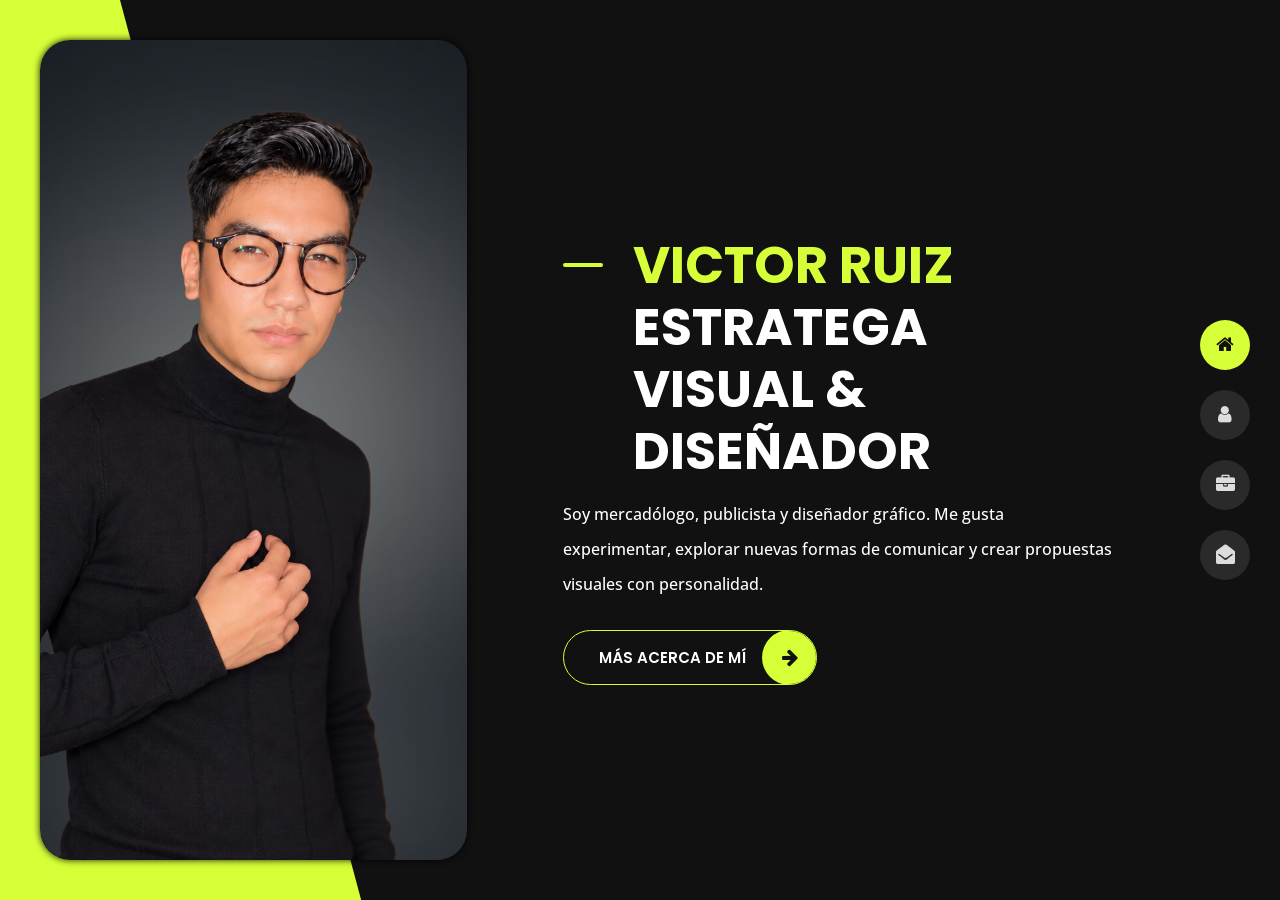
==== commit 05957942: "Probar carga de registro de impresión con iniciales VR" ====
--- a/index.html
+++ b/index.html
@@ -28,7 +28,7 @@
     <!-- CSS Skin File -->
     <link href="css/skins/coral.css?v=lime-1" rel="stylesheet">
     <link href="css/cursor.css?v=4" rel="stylesheet">
-    <link href="css/original-motion.css?v=1" rel="stylesheet">
+    <link href="css/print-loader.css?v=1" rel="stylesheet">
     <link href="css/scroll-details.css?v=1" rel="stylesheet">
     <link href="css/mobile-home.css?v=1" rel="stylesheet">
     <link href="css/expertise.css?v=4" rel="stylesheet">
@@ -37,7 +37,12 @@
   </head>
   <body class="dark home-page">
     <div id="preloader" aria-hidden="true">
-      <div class="line"></div>
+      <div class="print-composition">
+        <span class="print-letter print-outline">VR</span>
+        <span class="print-letter print-outline print-outline-accent">VR</span>
+        <span class="print-letter">VR</span>
+        <i class="print-guide"></i><i class="print-guide"></i><i class="print-guide"></i><i class="print-guide"></i>
+      </div>
     </div>
     <!-- Header Starts -->
     <header class="header" id="navbar-collapse-toggle">
--- a/css/print-loader.css
+++ b/css/print-loader.css
@@ -0,0 +1,94 @@
+/* Registration marks and overlapping outlines reference graphic production. */
+#preloader {
+  display: grid;
+  place-items: center;
+  height: 100%;
+  overflow: hidden;
+  background: #111;
+  pointer-events: none;
+  animation: print-dismiss .5s ease 1.4s both;
+}
+
+#preloader::before,
+#preloader::after {
+  content: none;
+  animation: none;
+}
+
+.print-composition {
+  position: relative;
+  display: grid;
+  place-items: center;
+  width: min(72vw, 300px);
+  aspect-ratio: 1.35;
+}
+
+.print-letter {
+  grid-area: 1 / 1;
+  font: 800 clamp(76px, 24vw, 132px)/1 'Poppins', sans-serif;
+  letter-spacing: -.065em;
+  padding-right: .065em;
+  color: #eee;
+  animation: print-solid .5s ease .65s both;
+}
+
+.print-outline {
+  color: transparent;
+  -webkit-text-stroke: 1px #9a9a9a;
+  --print-offset: -18px;
+  animation: print-register 1.3s cubic-bezier(.22, 1, .36, 1) both;
+}
+
+.print-outline-accent {
+  -webkit-text-stroke-color: var(--accent-color, #D7FF38);
+  --print-offset: 18px;
+}
+
+.print-guide {
+  position: absolute;
+  width: 16px;
+  height: 16px;
+  opacity: .45;
+  animation: print-guide .5s ease both;
+}
+
+.print-guide::before,
+.print-guide::after {
+  content: '';
+  position: absolute;
+  background: var(--accent-color, #D7FF38);
+}
+
+.print-guide::before { top: 7px; left: 0; width: 16px; height: 1px; }
+.print-guide::after { top: 0; left: 7px; width: 1px; height: 16px; }
+.print-guide:nth-of-type(1) { top: 0; left: 0; }
+.print-guide:nth-of-type(2) { top: 0; right: 0; }
+.print-guide:nth-of-type(3) { bottom: 0; left: 0; }
+.print-guide:nth-of-type(4) { bottom: 0; right: 0; }
+
+@keyframes print-register {
+  0% { opacity: 0; transform: translate(var(--print-offset), 8px); }
+  20% { opacity: .75; }
+  65% { opacity: .75; transform: translate(0, 0); }
+  100% { opacity: 0; transform: translate(0, 0); }
+}
+
+@keyframes print-solid {
+  from { opacity: 0; }
+  to { opacity: 1; }
+}
+
+@keyframes print-guide {
+  from { opacity: 0; transform: scale(.8); }
+  to { opacity: .45; transform: scale(1); }
+}
+
+@keyframes print-dismiss {
+  from { opacity: 1; visibility: visible; }
+  to { opacity: 0; visibility: hidden; }
+}
+
+@media (prefers-reduced-motion: reduce) {
+  #preloader { display: none; animation: none; }
+  #preloader * { animation: none; }
+}
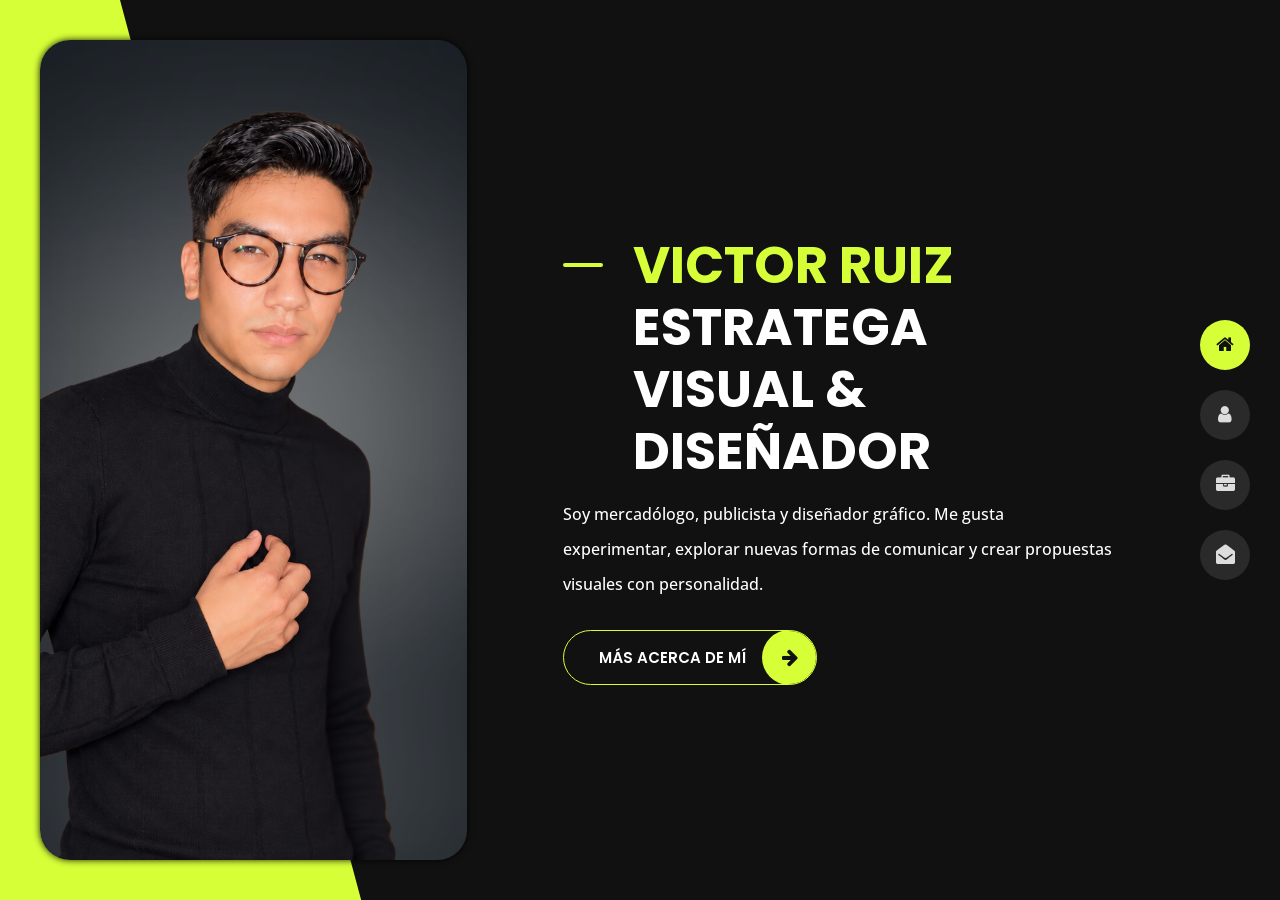
==== commit eee43aee: "Mover Lo que puedo aportar al final de Acerca de mí" ====
--- a/index.html
+++ b/index.html
@@ -246,6 +246,79 @@
                 <!-- Boxes Ends -->
               </div>
               <hr class="separator">
+              <!-- Experience & Education Starts -->
+              <div class="row">
+                <div class="col-lg-6 m-15px-tb">
+                  <h3 class="text-uppercase pb-5 mb-0 text-left text-sm-center custom-title ft-wt-600">MI TRAYECTORIA</h3>
+                  <div class="resume-box">
+                    <ul>
+                      <li>
+                        <div class="icon">
+                          <i class="fa fa-briefcase"></i>
+                        </div>
+                        <span class="time open-sans-font text-uppercase">ENERO 2025 – ACTUALIDAD</span>
+                        <h5 class="poppins-font text-uppercase">DISEÑADOR GRÁFICO <span class="place open-sans-font">UNIVERSIDAD DEL VALLE DE PUEBLA</span>
+                        </h5>
+                        <p class="open-sans-font">Desarrollo de contenido gráfico y audiovisual para redes sociales institucionales y marcas relacionadas, incluyendo UNIVATOUR, VICELO e ICOSUR. Diseño de identidades gráficas, materiales publicitarios y piezas de comunicación para eventos institucionales y comerciales. Realización de fotografía de eventos y producto, así como operación de cámaras y sistemas TriCaster para transmisiones en vivo.</p>
+                      </li>
+                      <li>
+                        <div class="icon">
+                          <i class="fa fa-briefcase"></i>
+                        </div>
+                        <span class="time open-sans-font text-uppercase">AGOSTO 2022 – MAYO 2023</span>
+                        <h5 class="poppins-font text-uppercase">COMUNICACIÓN SOCIAL Y DISEÑO GRÁFICO <span class="place open-sans-font">INSTITUTO DE LA JUVENTUD DEL MUNICIPIO DE PUEBLA</span>
+                        </h5>
+                        <p class="open-sans-font">Diseño de materiales gráficos de gran formato para eventos institucionales, incluyendo banners y paredes gráficas. Creación de contenido para redes sociales dirigido al público juvenil y colaboración en la estrategia de comunicación e imagen institucional.</p>
+                      </li>
+                      <li>
+                        <div class="icon">
+                          <i class="fa fa-briefcase"></i>
+                        </div>
+                        <span class="time open-sans-font text-uppercase">FEBRERO 2022 – AGOSTO 2022</span>
+                        <h5 class="poppins-font text-uppercase">AUXILIAR DE DISEÑO GRÁFICO <span class="place open-sans-font">GLOBAL MEDIA INVESTMENT</span>
+                        </h5>
+                        <p class="open-sans-font">Diseño de contenido para redes sociales y desarrollo de materiales gráficos para marcas como Talina Salinas Beauty Studio, G Life, Universidad UHS y Tiendas Neto, siguiendo sus manuales de identidad y lineamientos visuales.</p>
+                      </li>
+                      <li>
+                        <div class="icon">
+                          <i class="fa fa-briefcase"></i>
+                        </div>
+                        <span class="time open-sans-font text-uppercase">MAYO 2021 – ENERO 2022</span>
+                        <h5 class="poppins-font text-uppercase">COMMUNITY MANAGER <span class="place open-sans-font">PAVELO'S PIZZA</span>
+                        </h5>
+                        <p class="open-sans-font">Gestión de redes sociales, creación de contenido digital y atención a la comunidad. Producción de fotografía de producto y videos publicitarios para plataformas digitales.</p>
+                      </li>
+                    </ul>
+                  </div>
+                </div>
+                <div class="col-lg-6 m-15px-tb">
+                  <h3 class="text-uppercase pb-5 mb-0 text-left text-sm-center custom-title ft-wt-600">MI FORMACIÓN</h3>
+                  <div class="resume-box">
+                    <ul>
+                      <li>
+                        <div class="icon">
+                          <i class="fa fa-graduation-cap"></i>
+                        </div>
+                        <span class="time open-sans-font text-uppercase">AGOSTO 2025 – DICIEMBRE 2026</span>
+                        <h5 class="poppins-font text-uppercase">MAESTRÍA EN DISEÑO GRÁFICO DIGITAL <span class="place open-sans-font">INSTITUTO DE ESTUDIOS UNIVERSITARIOS (IEU)</span>
+                        </h5>
+                        <p class="open-sans-font">Formación especializada en diseño digital, comunicación visual y desarrollo de soluciones gráficas.</p>
+                      </li>
+                      <li>
+                        <div class="icon">
+                          <i class="fa fa-graduation-cap"></i>
+                        </div>
+                        <span class="time open-sans-font text-uppercase">2020 – 2023</span>
+                        <h5 class="poppins-font text-uppercase">LICENCIATURA EN MERCADOTECNIA Y PUBLICIDAD <span class="place open-sans-font">INSTITUTO DE ESTUDIOS UNIVERSITARIOS (IEU)</span>
+                        </h5>
+                        <p class="open-sans-font">Formación en marketing, publicidad, comunicación estratégica y desarrollo de conceptos creativos.</p>
+                      </li>
+                    </ul>
+                  </div>
+                </div>
+              </div>
+              <!-- Experience & Education Ends -->
+              <hr class="separator">
               <section class="expertise" aria-labelledby="expertise-title">
                 <h3 id="expertise-title" class="poppins-font expertise-heading">Lo que puedo aportar</h3>
                 <div class="expertise-table-wrap">
@@ -272,79 +345,6 @@
                   </table>
                 </div>
               </section>
-              <hr class="separator mt-1">
-              <!-- Experience & Education Starts -->
-              <div class="row">
-                <div class="col-lg-6 m-15px-tb">
-                  <h3 class="text-uppercase pb-5 mb-0 text-left text-sm-center custom-title ft-wt-600">MI TRAYECTORIA</h3>
-                  <div class="resume-box">
-                    <ul>
-                      <li>
-                        <div class="icon">
-                          <i class="fa fa-briefcase"></i>
-                        </div>
-                        <span class="time open-sans-font text-uppercase">ENERO 2025 – ACTUALIDAD</span>
-                        <h5 class="poppins-font text-uppercase">DISEÑADOR GRÁFICO <span class="place open-sans-font">UNIVERSIDAD DEL VALLE DE PUEBLA</span>
-                        </h5>
-                        <p class="open-sans-font">Desarrollo de contenido gráfico y audiovisual para redes sociales institucionales y marcas relacionadas, incluyendo UNIVATOUR, VICELO e ICOSUR. Diseño de identidades gráficas, materiales publicitarios y piezas de comunicación para eventos institucionales y comerciales. Realización de fotografía de eventos y producto, así como operación de cámaras y sistemas TriCaster para transmisiones en vivo.</p>
-                      </li>
-                      <li>
-                        <div class="icon">
-                          <i class="fa fa-briefcase"></i>
-                        </div>
-                        <span class="time open-sans-font text-uppercase">AGOSTO 2022 – MAYO 2023</span>
-                        <h5 class="poppins-font text-uppercase">COMUNICACIÓN SOCIAL Y DISEÑO GRÁFICO <span class="place open-sans-font">INSTITUTO DE LA JUVENTUD DEL MUNICIPIO DE PUEBLA</span>
-                        </h5>
-                        <p class="open-sans-font">Diseño de materiales gráficos de gran formato para eventos institucionales, incluyendo banners y paredes gráficas. Creación de contenido para redes sociales dirigido al público juvenil y colaboración en la estrategia de comunicación e imagen institucional.</p>
-                      </li>
-                      <li>
-                        <div class="icon">
-                          <i class="fa fa-briefcase"></i>
-                        </div>
-                        <span class="time open-sans-font text-uppercase">FEBRERO 2022 – AGOSTO 2022</span>
-                        <h5 class="poppins-font text-uppercase">AUXILIAR DE DISEÑO GRÁFICO <span class="place open-sans-font">GLOBAL MEDIA INVESTMENT</span>
-                        </h5>
-                        <p class="open-sans-font">Diseño de contenido para redes sociales y desarrollo de materiales gráficos para marcas como Talina Salinas Beauty Studio, G Life, Universidad UHS y Tiendas Neto, siguiendo sus manuales de identidad y lineamientos visuales.</p>
-                      </li>
-                      <li>
-                        <div class="icon">
-                          <i class="fa fa-briefcase"></i>
-                        </div>
-                        <span class="time open-sans-font text-uppercase">MAYO 2021 – ENERO 2022</span>
-                        <h5 class="poppins-font text-uppercase">COMMUNITY MANAGER <span class="place open-sans-font">PAVELO'S PIZZA</span>
-                        </h5>
-                        <p class="open-sans-font">Gestión de redes sociales, creación de contenido digital y atención a la comunidad. Producción de fotografía de producto y videos publicitarios para plataformas digitales.</p>
-                      </li>
-                    </ul>
-                  </div>
-                </div>
-                <div class="col-lg-6 m-15px-tb">
-                  <h3 class="text-uppercase pb-5 mb-0 text-left text-sm-center custom-title ft-wt-600">MI FORMACIÓN</h3>
-                  <div class="resume-box">
-                    <ul>
-                      <li>
-                        <div class="icon">
-                          <i class="fa fa-graduation-cap"></i>
-                        </div>
-                        <span class="time open-sans-font text-uppercase">AGOSTO 2025 – DICIEMBRE 2026</span>
-                        <h5 class="poppins-font text-uppercase">MAESTRÍA EN DISEÑO GRÁFICO DIGITAL <span class="place open-sans-font">INSTITUTO DE ESTUDIOS UNIVERSITARIOS (IEU)</span>
-                        </h5>
-                        <p class="open-sans-font">Formación especializada en diseño digital, comunicación visual y desarrollo de soluciones gráficas.</p>
-                      </li>
-                      <li>
-                        <div class="icon">
-                          <i class="fa fa-graduation-cap"></i>
-                        </div>
-                        <span class="time open-sans-font text-uppercase">2020 – 2023</span>
-                        <h5 class="poppins-font text-uppercase">LICENCIATURA EN MERCADOTECNIA Y PUBLICIDAD <span class="place open-sans-font">INSTITUTO DE ESTUDIOS UNIVERSITARIOS (IEU)</span>
-                        </h5>
-                        <p class="open-sans-font">Formación en marketing, publicidad, comunicación estratégica y desarrollo de conceptos creativos.</p>
-                      </li>
-                    </ul>
-                  </div>
-                </div>
-              </div>
-              <!-- Experience & Education Ends -->
               <div class="about-actions about-actions-bottom mt-4 pt-3">
                 <a class="button" data-open-portfolio href="#portfolio">
                   <span class="button-text">Ver portafolio</span>
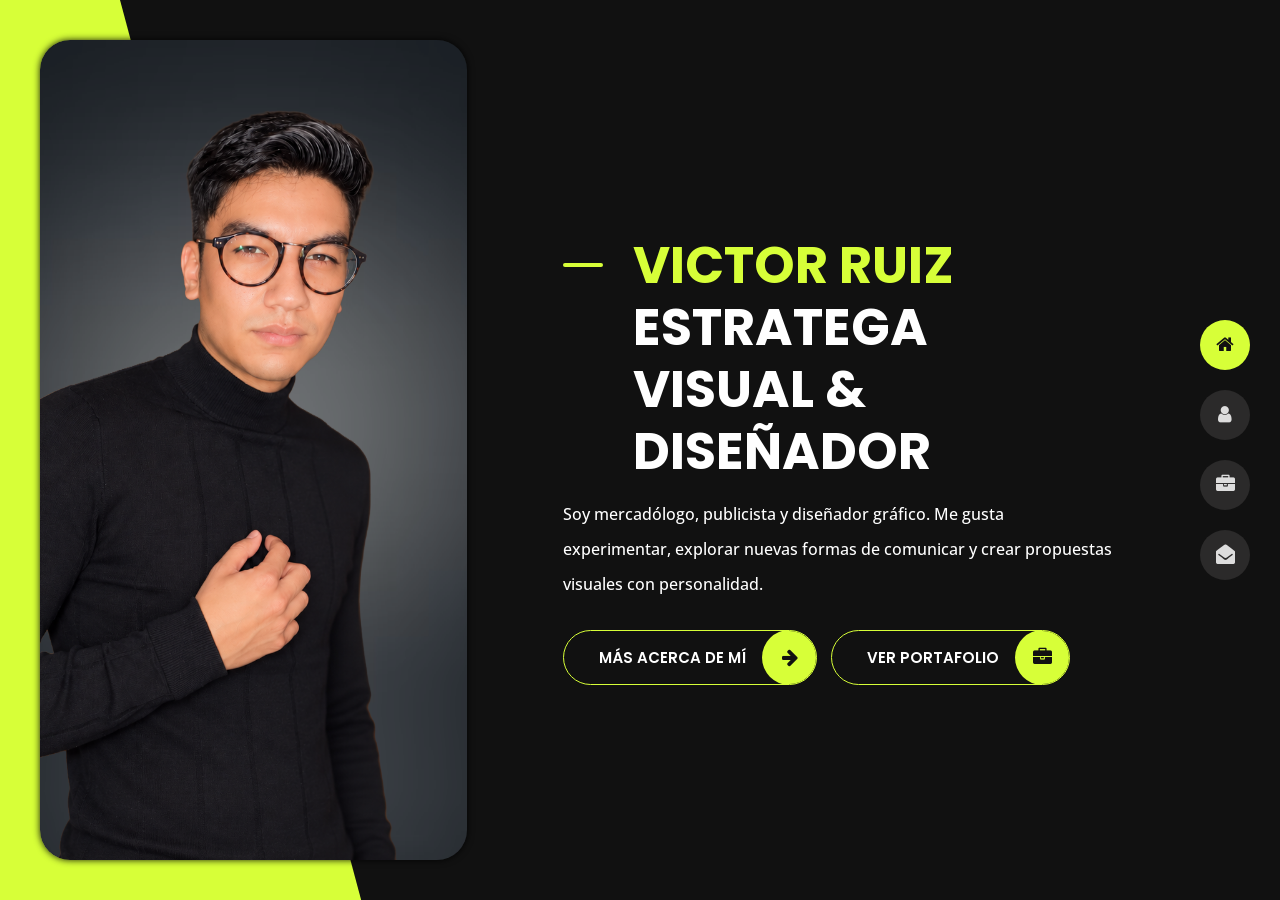
==== commit affd65ca: "Añadir botón Ver portafolio en la landing con diseño adaptable" ====
--- a/index.html
+++ b/index.html
@@ -30,7 +30,7 @@
     <link href="css/cursor.css?v=4" rel="stylesheet">
     <link href="css/print-loader.css?v=1" rel="stylesheet">
     <link href="css/scroll-details.css?v=1" rel="stylesheet">
-    <link href="css/mobile-home.css?v=1" rel="stylesheet">
+    <link href="css/mobile-home.css?v=2" rel="stylesheet">
     <link href="css/expertise.css?v=4" rel="stylesheet">
     <!-- Modernizr JS File -->
     <script src="js/modernizr.min.js"></script>
@@ -128,10 +128,16 @@
                   <h1 class="text-uppercase poppins-font">Victor Ruiz <span>Estratega Visual &amp; Diseñador</span>
                   </h1>
                   <p class="open-sans-font">Soy mercadólogo, publicista y diseñador gráfico. Me gusta experimentar, explorar nuevas formas de comunicar y crear propuestas visuales con personalidad.</p>
-                  <a id="link-about" class="button">
-                    <span class="button-text">Más acerca de mí</span>
-                    <span class="button-icon fa fa-arrow-right"></span>
-                  </a>
+                  <div class="home-actions">
+                    <a id="link-about" class="button" href="#about">
+                      <span class="button-text">Más acerca de mí</span>
+                      <span class="button-icon fa fa-arrow-right" aria-hidden="true"></span>
+                    </a>
+                    <a class="button" data-open-portfolio href="#portfolio">
+                      <span class="button-text">Ver portafolio</span>
+                      <span class="button-icon fa fa-briefcase" aria-hidden="true"></span>
+                    </a>
+                  </div>
                 </div>
               </div>
             </div>
--- a/css/mobile-home.css
+++ b/css/mobile-home.css
@@ -1,3 +1,27 @@
+.home-actions {
+  display: flex;
+  flex-wrap: wrap;
+  align-items: center;
+  gap: 14px;
+}
+
+@media (min-width: 576px) and (max-width: 991px) {
+  .home-actions {
+    justify-content: center;
+  }
+}
+
+@media (max-width: 575px) {
+  .home-actions {
+    flex-direction: column;
+    align-items: flex-start;
+  }
+
+  .home-actions .button {
+    width: min(100%, 280px);
+  }
+}
+
 @media (max-width: 991px) {
   #home .home {
     height: auto;
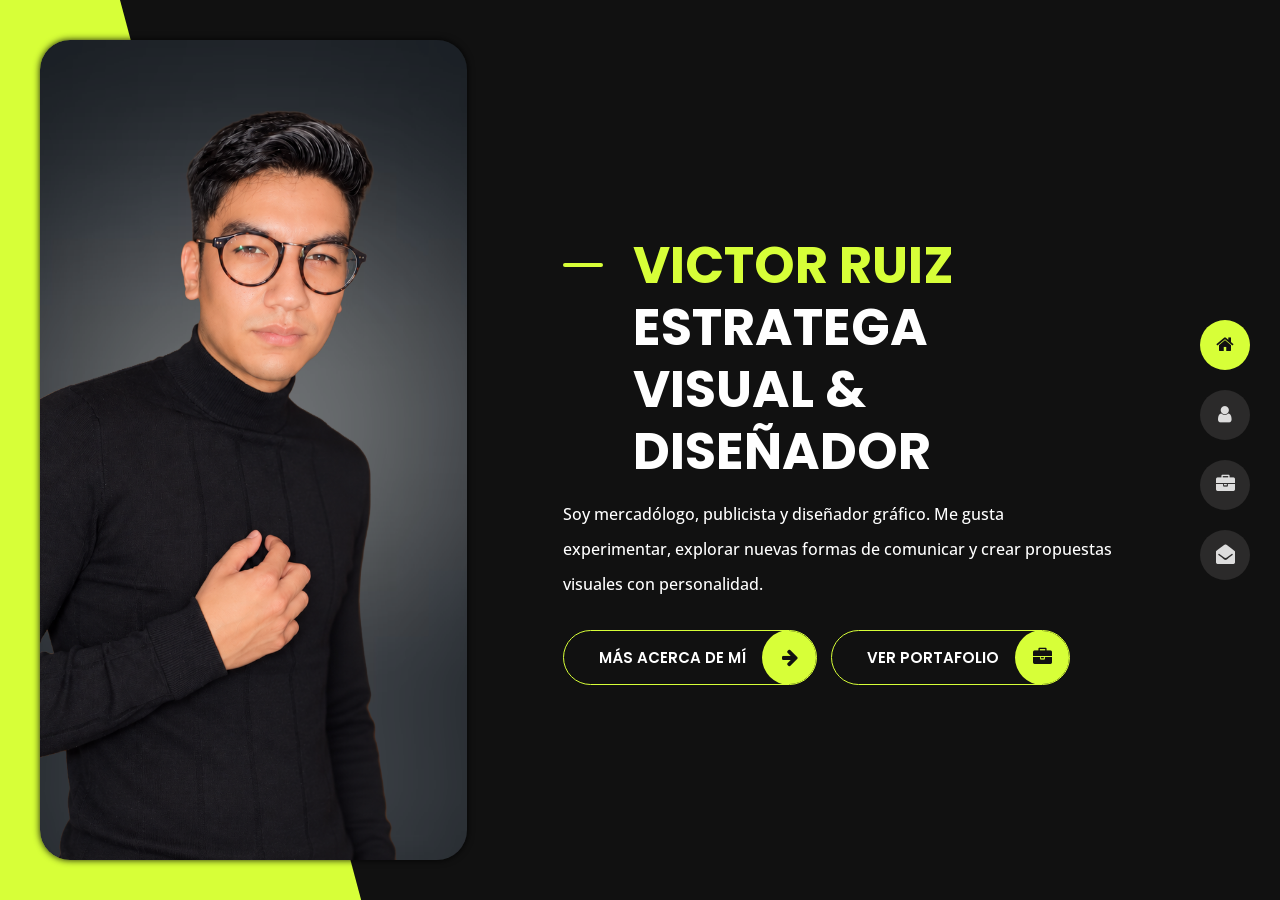
==== commit 4337b6be: "Centrar botones de inicio en móvil" ====
--- a/index.html
+++ b/index.html
@@ -30,7 +30,7 @@
     <link href="css/cursor.css?v=4" rel="stylesheet">
     <link href="css/print-loader.css?v=1" rel="stylesheet">
     <link href="css/scroll-details.css?v=1" rel="stylesheet">
-    <link href="css/mobile-home.css?v=2" rel="stylesheet">
+    <link href="css/mobile-home.css?v=3" rel="stylesheet">
     <link href="css/expertise.css?v=4" rel="stylesheet">
     <!-- Modernizr JS File -->
     <script src="js/modernizr.min.js"></script>
--- a/css/mobile-home.css
+++ b/css/mobile-home.css
@@ -14,7 +14,7 @@
 @media (max-width: 575px) {
   .home-actions {
     flex-direction: column;
-    align-items: flex-start;
+    align-items: center;
   }
 
   .home-actions .button {
